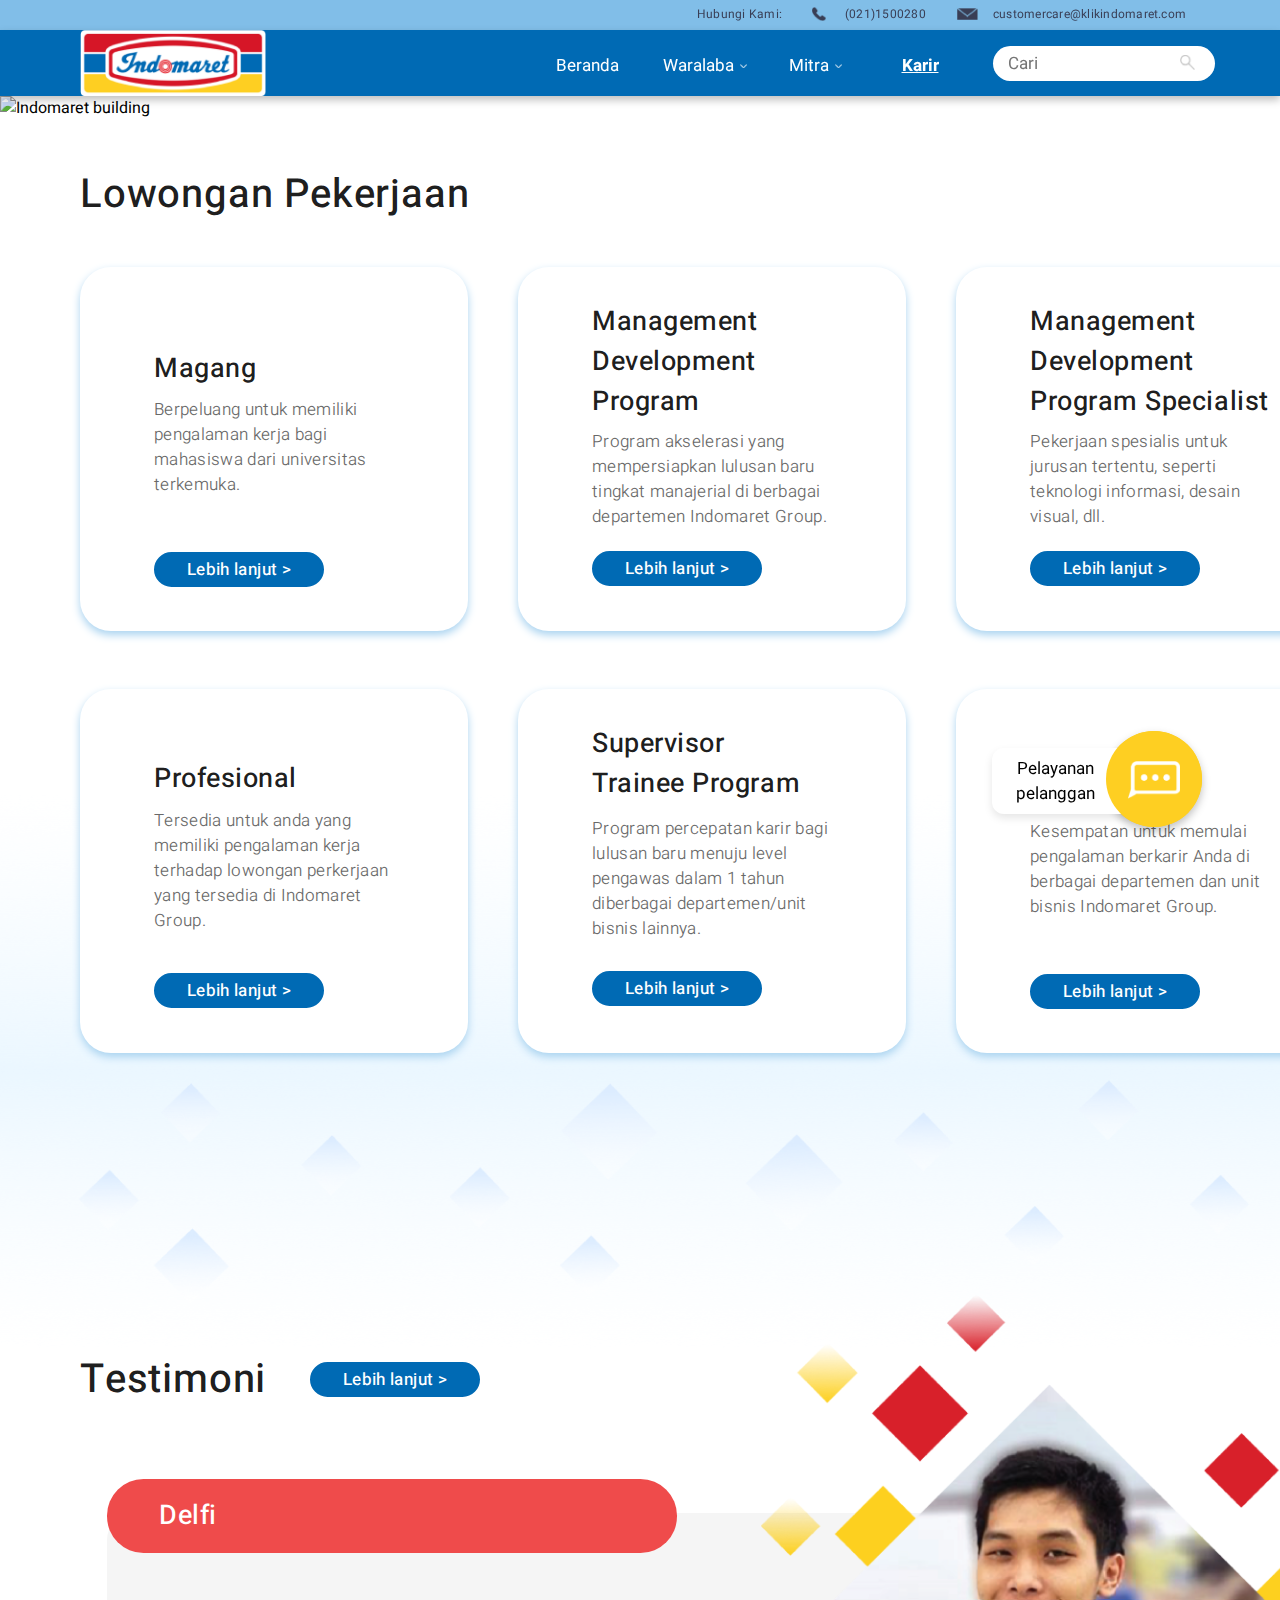
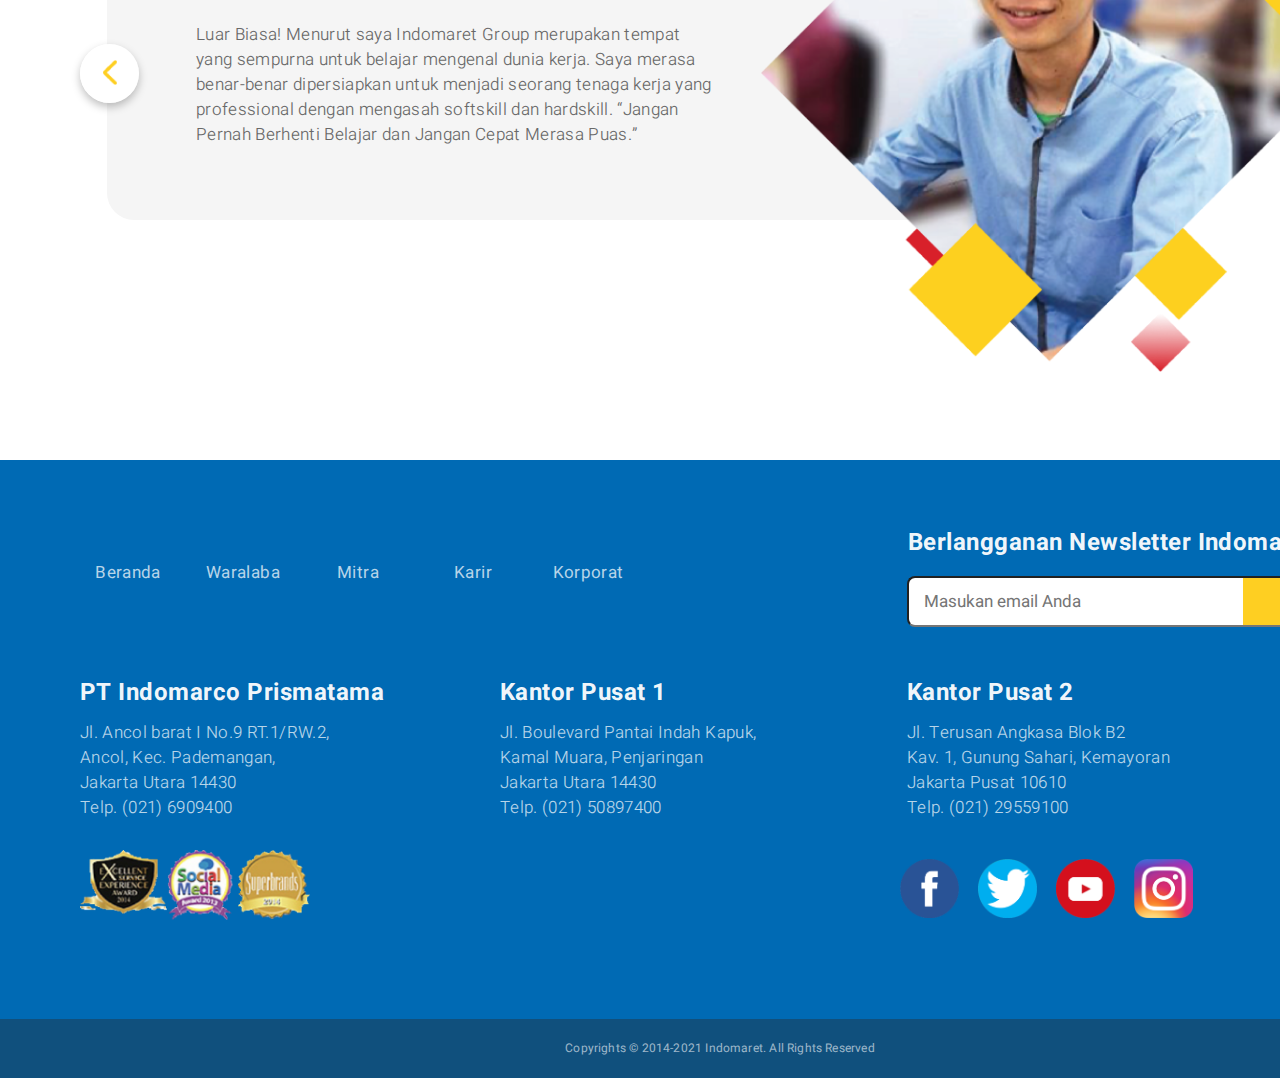
==== karir.html @ 866243df "update global.css,index and karir.html" ====
<!--Indomaret Website Group 1(Assignment2)-->
<!DOCTYPE html>
<html style="margin: 0;">
<head>
	<meta charset="utf-8">
	<link rel="preconnect" href="https://fonts.gstatic.com">
	<link href="https://fonts.googleapis.com/css2?family=Heebo:wght@300;400;500;700&display=swap" rel="stylesheet">
	<link rel="stylesheet" type="text/css" href="assets/global.css">
	<link rel="stylesheet" type="text/css" href="assets/karir.css">
	<title>Indomaret</title>
</head>
<body style="margin: 0;">
<div class="parent">
	<nav>
		<div id="contact"><!--contact info-->
			<div>
				<p style="margin-right: 15px; width: 96px;">Hubungi Kami:</p>
				<img src="images/phone.png" alt="Telefon" id="phone"/>
				<p style="margin-right: 15px; width: 96px;">(021)1500280</p>
				<img src="images/email.png" alt="Surel" id="email"/>
				<p style="width: 207px;">customercare@klikindomaret.com</p>
			</div>
		</div>
		<div id="navigation"><!--main nav bar-->
			<a href="index.html"><img src="images/logo.png" alt="Logo Indomaret" id="logo"/></a>
			
			<div><!--Menu-->
				<div class="menu"><a href="index.html" style="margin-left: 0;">Beranda</a></div>
				
				<div class="menu" id="waralaba">
					<div class="square_waralaba">
						<span>Waralaba</span>
					</div>
					<span>Waralaba<img src="images/dropdown_arrow.png"/></span>
					<div class="menu_dropdown_waralaba">
						<div class="menu_drop"></div>
						<div class="menu_drop">Info<hr></div>
						<div class="menu_drop">Keuntungan<hr></div>
						<div class="menu_drop">Investasi<hr></div>
						<div class="menu_drop">Pendaftaran<hr></div>
						<div class="menu_drop" style="border-bottom: none">Testimoni</div>
						<div class="menu_drop"></div>
					</div>
				</div>

				<div class="menu" id="mitra">
					<div class="square_mitra">
						<span>Mitra</span>
					</div>
					<span>Mitra<img src="images/dropdown_arrow.png"/></span>
					<div class="menu_dropdown_mitra">
						<div class="menu_drop"></div>
						<div class="menu_drop">Pemasok<hr></div>
						<div class="menu_drop">Properti & Lokasi<hr></div>
						<div class="menu_drop">Sewa Teras<hr></div>
						<div class="menu_drop" style="border-bottom: none">Pendaftaran ATM</div>
						<div class="menu_drop"></div>
					</div>
				</div>
				
				<div class="menu" id="karir"><a href="karir.html" class="current">Karir</a></div>
				
				<div class="menu" id="korporat">
					<div class="square_korporat">
						<span>Korporat</span>
					</div>
					<span>Korporat<img src="images/dropdown_arrow.png"/></span>
					<div class="menu_dropdown_korporat">
						<div class="menu_drop"></div>
						<div class="menu_drop">Pusat Distribusi<hr></div>
						<div class="menu_drop">Gerai & Pemasaran<hr></div>
						<div class="menu_drop">Penghargaan<hr></div>
						<div class="menu_drop" style="border-bottom: none">Pendaftaran ATM</div>
						<div class="menu_drop"></div>
					</div>
				</div>
			</div>
		</div>
		<div id="search_container"><!--Search bar-->
			<input type="text" placeholder="Cari">
			<button><img src="images/search.png" id="search"/></button>
		</div>
	</nav>

	<main>
		<section id="berkarir">
			<img src="images/building.jpg" alt="Indomaret building"/>
			<div id="berkarir_text">
				<h1>Berkarir di Indomaret</h1>
				<p>Bergabunglah dengan kami, dan jadi bagian<br> dari perusahaan dengan sektor bisnis<br> terbanyak di Indonesia. </p>
				<button class="pelajari_selengkapnya">PELAJARI SELENGKAPNYA</button>
			</div>
		</section>

		<button id="pelayanan"><!--pelayanan pelanggan button-->
			<span class="circle"></span>
			<span class="circle"><img src="images/white_pelayanan.png" alt="ikon chat"/><img src="images/yellow_pelayanan.png" id="active_pelayanan"/></span>
			<span id="rectangle"><span id="rectangle_text">Pelayanan pelanggan</span></span>
		</button>

		<section id="lowongan">
			<h2>Lowongan Pekerjaan</h2>
			<div id="top">
				<div class="cards">  
					<h3>Magang</h3>
					<p>Berpeluang untuk memiliki pengalaman kerja bagi mahasiswa dari universitas terkemuka.</p>
					<button>Lebih lanjut ></button>
				</div>
				<div class="cards">  
					<h3>Management Development Program</h3>
					<p>Program akselerasi yang mempersiapkan lulusan baru tingkat manajerial di berbagai departemen Indomaret Group.</p>
					<button>Lebih lanjut ></button>
				</div>
				<div class="cards">  
					<h3>Management Development Program Specialist</h3>
					<p>Pekerjaan spesialis untuk jurusan tertentu, seperti teknologi informasi, desain visual, dll.</p>
					<button>Lebih lanjut ></button>
				</div>
			</div>
			
			<div id="bottom">
				<div class="cards">  
					<h3>Profesional</h3>
					<p>Tersedia untuk anda yang memiliki pengalaman kerja terhadap lowongan perkerjaan yang tersedia di Indomaret<br> Group.</p>
					<button>Lebih lanjut ></button>
				</div>
				<div class="cards">  
					<h3>Supervisor Trainee Program</h3>
					<p>Program percepatan karir bagi lulusan baru menuju level pengawas dalam 1 tahun diberbagai departemen/unit bisnis lainnya.</p>
					<button>Lebih lanjut ></button>
				</div>
				<div class="cards">  
					<h3>Staf</h3>
					<p>Kesempatan untuk memulai pengalaman berkarir Anda di berbagai departemen dan unit bisnis Indomaret Group.</p>
					<button>Lebih lanjut ></button>
				</div>
			</div>
		</section>
		<img src="images/career_bg.png" class="mid_bg"/>
		<section id="testimoni"> 
			<h2>Testimoni</h2> 
			<button id="lebih_lanjut_testimoni">Lebih lanjut ></button>
			<div class="redbox">
				<h3>Delfi</h3>
			</div> 
			<div class="greybox"> 
				<p>Luar Biasa! Menurut saya Indomaret Group merupakan tempat yang sempurna untuk belajar mengenal dunia kerja. Saya merasa benar-benar dipersiapkan untuk menjadi seorang tenaga kerja yang professional dengan mengasah softskill dan hardskill. “Jangan Pernah Berhenti Belajar dan Jangan Cepat Merasa Puas.”</p>
			</div>
			<img src="images/testimoni1.png" alt="testimoni profile: Delfi" class="testimoni_profile"/>
			<div id="arrow_buttons">
			<button class="arrow"> 
				<span id="left_arrow"><img src="images/yellow_left_arrow.png"/><img src="images/white_left_arrow.png" class="active_arrow" id="left"/></span>
			</button>
			<button class="arrow">
				<span id="right_arrow"><img src="images/yellow_right_arrow.png"/><img src="images/white_right_arrow.png" class="active_arrow" id="right"/></span>
			</button>
		</div>
	</main>

	<footer>
		<section>
			<span class="navifooter">Beranda</span>
			<span class="navifooter">Waralaba</span>
			<span class="navifooter">Mitra</span>
			<span class="navifooter">Karir</span>
			<span class="navifooter">Korporat</span> 
		</section>
		
		<section class="newsletter">
			<h4>Berlangganan Newsletter Indomaret</h4>	
			<input type="text" placeholder="Masukan email Anda" id="new_search">
			<button><img src="images/newsletter_arrow.png" id="new_search_arrow"/></button>
		</section>
		
		<section class="company">
			<div class="company_address">
				<h4>PT Indomarco Prismatama</h4>
				<p>Jl. Ancol barat I No.9 RT.1/RW.2, <br>
				Ancol, Kec. Pademangan, <br>
				Jakarta Utara 14430<br>
				Telp. (021) 6909400</p>
			</div>
			<div class="company_address">
				<h4>Kantor Pusat 1</h4>
				<p>Jl. Boulevard Pantai Indah Kapuk,<br> 
				Kamal Muara, Penjaringan<br> 
				Jakarta Utara 14430<br>
				Telp. (021) 50897400</p>
			</div>
			<div class="company_address">
				<h4>Kantor Pusat 2</h4>
				<p>Jl. Terusan Angkasa Blok B2<br> 
				Kav. 1, Gunung Sahari, Kemayoran<br>
				Jakarta Pusat 10610<br>
				Telp. (021) 29559100</p>
			</div>
		</section>

		<section class="awards">
			<img src="images/awards.png" alt="Indomaret Awards"/>
		</section>

		<section class="socmed">
			<a href="https://www.facebook.com/IndomaretMudahdanHemat/" target=”_blank”><img src="images/facebook.png"/></a>
			<a href="https://twitter.com/indomaret?lang=en" target=”_blank”><img src="images/twitter.png"/></a>
			<a href="https://www.youtube.com/channel/UCDfDwRm4uwDrym-dFgs7_EQ" target=”_blank”><img src="images/youtube.png"/></a>
			<a href="https://www.instagram.com/indomaret/?hl=en" target=”_blank”><img src="images/instagram.png"/></a>
		</section>

		<section class="copyright">
			<div id="copyright_words">Copyrights © 2014-2021 Indomaret. All Rights Reserved</div>
		</section>	
	</footer>
</div>
</body>
</html>
---- assets/global.css ----
*{
	margin: 0;
	padding: 0;
	font-family: 'Heebo', sans-serif;
}

body{
	overflow-x: hidden;
}

.parent{
	width: 1440px;
	margin: 0;
	padding: 0;
}

main{
	margin: 0;
	margin-top: 96px;
	width: 100%;
}

button{ 
	border: none; 
	background-color: Transparent;
    background-repeat: no-repeat;
}

h1{
	font-weight: 700;
	color: rgba(0, 0, 0, 0.9);
	font-size: 40px;
	line-height: 59px;
	letter-spacing: 0.02em;
}

h2{
	font-weight: 500;
	color: rgba(0, 0, 0, 0.9);
	font-size: 40px;
	line-height: 48px;
	letter-spacing: 0.02em;
}

h3{
	font-weight: 500;
	color: rgba(0, 0, 0, 0.9);
	font-size: 27px;
	line-height: 40px;
	letter-spacing: 0.02em;
}

h4{
	font-weight: 700;
	color: rgba(255, 255, 255, 0.94);
	font-size: 24px;
	line-height: 35px;
	letter-spacing: 0.02em;
}

p{
	font-weight: 300;
	color: #696969;
	font-size: 17px;
	line-height: 25px;
	letter-spacing: 0.02em;
}

nav{
	position: fixed;
	top: 0;
	height: 96px;
	width: 100%;
	z-index: 6;
}

#contact{
	margin-right: 63px;
	width: 100%;
	height: 30px;
	background-color: #81BEE8;
}

#contact div{
	float: right;
}

#contact p{
	line-height: 17.63px;
	float: left;
	font-size: 12px;
	letter-spacing: 2%;
	font-weight: 400;
	color: #393E55;
	margin-top: 6px;
	margin-right: 80px;
	display: inline-block;
	margin-left: 15px;
}

#contact img{
	float: left;
}

#phone{
	width: 14px;
	padding: 4px;
	margin-top: 3px;
}

#email{
	width: 22px;
	margin-top: 7px;
}

#navigation{
	height: 66px;
	background-color: #006AB4;
	box-shadow: 0px 4px 8px rgba(0, 0, 0, 0.25);
}

#navigation img#logo{
	height: 66px;
	margin-left: 80px;
	float: left;
}

#navigation div{
	position: relative;
	top: 4px;
	margin-left: 260px;
}

#navigation div div.menu a{
	height: 20px;
	text-align: center;
	color: #ffffff;
	font-size: 17px;
	font-weight: 400px;
	float: left;
	text-decoration: none;
	margin-left: 15px;
	width: 96px;
}

#navigation div div.menu span, div.square_waralaba span, div.square_mitra span, div.square_korporat span{
	height: 20px;
	text-align: center;
	color: #ffffff;
	font-size: 17px;
	font-weight: 400px;
	float: left;
	text-decoration: none;
	margin-left: 15px;
	width: 96px;
}

div#karir, #karir a{
	cursor: pointer;
}

#navigation div div.menu, div.square_waralaba span{
	position: absolute;
	top: 19px;
	left: 19px;
}

div.square_mitra span{
	position: absolute;
	top: 19px;
	left: -14px;
}

div.square_korporat span{
	position: absolute;
	top: 19px;
	left: -2px;
}

#navigation div div.menu{
	position: relative;
}

#navigation div span img{
	position: absolute;
    top: 11px;
    height: 3.8px;
    margin-left: 6px;
}

#navigation div div a.current{
	font-weight: 700;
	text-decoration: underline;
}

.menu_dropdown_waralaba{
	display: none;
	width: 207px;
	height: auto;
}

#waralaba:hover .menu_dropdown_waralaba{
	display: block;
	position: absolute;
	top: 30px;
	left: -443px;
}

.square_waralaba,.square_mitra,.square_korporat{
	display: none;
	background-color: #FECF22;
	border-radius: 22px 22px 0px 0px;
	width: 170px;
	height: 54px;
}

.square_mitra,.square_korporat{
	width: 133px;
}

#waralaba:hover .square_waralaba{
	display: block;
	position: absolute;
	top: -20px;
	left: -183px;
}

div.menu_drop{
	width: 163px;
	padding: 8px 22px 7px 22px;
	background-color: #ffffff;
	color: #10507D;
	font-weight: 400;
	font-size: 17px;
	cursor: pointer;
}

div.menu_drop hr{
	border-top: 0.75px solid rgba(0, 0, 0, 0.08);
	position: relative;
	top: 7px;
}

div.menu_drop:hover{
	background-color: #FECF22;
	color: #ffffff;
}

div.menu_drop:active{
	background-color: #DFB001;
	color: #ffffff;
}

div.menu_drop:first-child{
	padding: 0;
	height: 20px;
	width: 207px;
	border-bottom: none;
}

div.menu_drop:last-child{
	padding: 0;
	height: 23px;
	width: 207px;
	border-bottom: none;
}

div.menu_drop:first-child:hover{
	background-color: #ffffff;
}

div.menu_drop:first-child:active{
	background-color: #ffffff;
}

div.menu_drop:last-child:hover{
	background-color: #ffffff;
}

div.menu_drop:last-child:active{
	background-color: #ffffff;
}

.menu_dropdown_mitra{
	display: none;
}

#mitra:hover .menu_dropdown_mitra{
	display: block;
	position: absolute;
	top: 30px;
	left: -300px;
}

#mitra:hover .square_mitra{
	display: block;
	position: absolute;
	top: -20px;
	left: -40px;
}

.menu_dropdown_korporat{
	display: none;

}

#korporat:hover .menu_dropdown_korporat{
	display: block;
	position: absolute;
	top: 30px;
	left: -89px;
}

#korporat:hover .square_korporat{
	display: block;
	position: absolute;
	top: -20px;
	left: 171px;
}

#search_container{
	position: relative;
	float: right;
	width: 207px;
  	height: 35px;
  	margin-right: 80px;
  	top: -50px;
}

#search_container input[type=text] {
  	width: 207px;
  	height: 35px;
  	padding-left: 15px;
  	border: none;
  	border-radius: 18.5px;
  	color: #000000;
  	font-size: 17px;
}

#search{
  	padding: 6px 22px;
 	top: 70px;
 	width: 15px;
  	border: none;
  	cursor: pointer;
  	position: absolute;
  	left: 165px;
  	top: 3px;
}

footer{
	background-color: #006AB4;
	width: 100%;
	height: 603px;
}

.navifooter:first-child{
	margin-left: 80px;
}

.navifooter{
	position: relative;
	display: inline-block;
	width: 96px;
	height: 25px;
	margin-left: 15px;
	font-weight: 400px;
	color: rgba(255, 255, 255, 0.72);
	font-size: 17px;
	text-align: center;
	letter-spacing: 0.02em;
	cursor: pointer;
}

.navifooter:hover{
	color: #FFFFFF
}
.navifooter:active{
	color: #FECF22;
 }

.newsletter{
	float: right;
	position: relative;
}

.newsletter h4{
	margin-left: 1px;
}

.newsletter input[type=text]#new_search{
	margin-top: 8px;
	width: 414px;
	height: 47px;
	background: #FFFFFF;
	border-radius: 8px;
  	color: #000000;
  	font-size: 17px;
  	padding-left: 15px;
}

#new_search_arrow{
	position: relative;
	top: 18px;
	left: -101px;
	width: 22px;
	height: 14px;
	padding: 16px 37px 17px 37px;
	border-radius: 0px 8px 8px 0px;
	background: #FECF22;
	cursor: pointer;
}

.company{
	float: left;
	clear: both;
	margin-left: 80px;
}

.company_address{
	width: 392px;
	float: left;
	margin-left: 15px;
	margin-top: 120px;
}

.company_address:nth-child(1){
	margin-left: 0;
	width: 405px;
}

div.company_address p{
	color: rgba(255, 255, 255, 0.72);
	margin-top: 10px;
}

div.company_address h4{
	color: rgba(255, 255, 255, 0.94);
}

.awards img{
	height: 70px;
	margin-left: 80px;
}

.socmed{
	position: relative;
	left: 900px;
}

.socmed img{
	width: 59px;
}

.socmed a:nth-child(2),.socmed a:nth-child(3),.socmed a:nth-child(4){
	margin-left: 15px;
}

.copyright{
	background-color: #10507D;
	width: 100%;
}

#copyright_words{
	font-size: 12px;
	line-height: 18px;
	text-align: center;
	letter-spacing: 0.015em;
	color: rgba(255, 255, 255, 0.6);
	width: 100%;
	padding-top: 20px;
	padding-bottom: 21px;
}

#pelayanan{
	position: fixed;
	right: 100px;
	bottom: 80px;
	z-index: 5;
	cursor: pointer;
}

#pelayanan .circle{
	background-color: #FECF22;
	border-radius: 50%;
	display: inline-block; 
	height: 96px;
	width: 96px;
	position: absolute;
}

#pelayanan .circle:nth-child(1){
	top: -17px;
	left: 111px;
	z-index: 2;
	box-shadow: 0px 4px 8px rgba(0, 0, 0, 0.25);
}

#pelayanan .circle:nth-child(2){
	top: -17px;
	left: 111px;
	z-index: 4;
	display: inline-block; 
}

#pelayanan span#rectangle{
	display: inline-block;
	z-index: 3;
	position: relative;
	border-radius: 12px;
	right: 3px;
	box-shadow: 0px 4px 8px rgba(0, 0, 0, 0.1);
	background-color: #ffffff;
	height: 66px;
	width: 185px;
}

#pelayanan span img{
	width: 52px;
	padding-top: 6.9px;
	padding-bottom: 6.9px;
	margin-top: 23px;
}

#pelayanan span span{
	font-weight: 400;
	font-size: 17px;
	letter-spacing: 2%;
	width: 87px;
	position: absolute;
	left: 20px;
	top: 8px;
}

#active_pelayanan{
	display: none;
}

#pelayanan:active #active_pelayanan{
	display: block;
	position: absolute;
	left: 22px;
	top: 0px;
}

#pelayanan:active .circle{
	background-color: #ffffff;
}

#pelayanan:active span#rectangle{
	background-color: #FECF22;
}

#pelayanan:active #rectangle_text{
	color: #ffffff;
}
---- assets/karir.css ----
#berkarir img{
	width: 1440px;
	margin-top: -3px;
}

button{ 
	border: none; 
	background-color: Transparent;
    background-repeat: no-repeat;
}

#berkarir_text{
	position: relative;
	top: -620px;
	background-color: rgba(0, 106, 180, 0.83);
	border-radius: 0px 18px 18px 0px;
	width: 546px;
	height: 341px;
}

#berkarir_text h1{
	color: #FFFFFF;
	margin-left: 80px;
	position: relative;
	top: 60px;
}

#berkarir_text p{
	color: #FFFFFF;
	margin-left: 80px;
	margin-top: 70px;
}

button.pelajari_selengkapnya{
	border: 3px solid #FFFFFF;
	box-sizing: border-box;
	border-radius: 20px;
	box-sizing: border-box;
	width: 281px;
	height: 34px;
	font-weight: 500;
	font-size: 17px;
	line-height: 25px;
	text-align: center;
	color: #FFFFFF;
	cursor: pointer;
	margin-left: 80px;
	margin-top: 28px;
}

button.pelajari_selengkapnya:hover{
	background: #FFFFFF;
	border: none;
	color: #006AB4;
}

button.pelajari_selengkapnya:active{
	background: #10507D;
	border: 3px solid #FFFFFF;
	color: #ffffff;
}

#lowongan{
	margin-top: -290px;
	margin-left: 80px;
}

div#top{
	margin-top: 48px;
}

div#bottom{
	margin-top: 470px;
}

.cards{
	position: relative;
	float: left;
	width: 388px;
	height: 364px;
	background: #FFFFFF;
	box-shadow: 0px 4px 8px #A9D3F0;
	border-radius: 31px;
	margin-left: 50px;
}

.cards:first-child{
	margin-left: 0;
}

.cards p{
	width: 250px;
}

.cards h3{
	width: 250px;
}

#top .cards:nth-child(1) h3{
	position: relative;
	top: 82px;
	margin-left: 74px;
}

#top .cards:nth-child(1) p{
	margin-top: 90px;
	margin-left: 74px;
	width: 230px;
}

#top .cards:nth-child(1) button{
	margin-top: 55px;
	margin-left: 74px;
}

#top .cards:nth-child(2) h3{
	position: relative;
	top: 35px;
	margin-left: 74px;
}

#top .cards:nth-child(2) p{
	margin-top: 42px;
	margin-left: 74px;
}

#top .cards:nth-child(2) button{
	margin-top: 22px;
	margin-left: 74px;
}

#top .cards:nth-child(3) h3{
	position: relative;
	top: 35px;
	margin-left: 74px;
}

#top .cards:nth-child(3) p{
	margin-top: 42px;
	margin-left: 74px;
}

#top .cards:nth-child(3) button{
	margin-top: 22px;
	margin-left: 74px;
}

#bottom .cards:nth-child(1) h3{
	position: relative;
	top: 70px;
	margin-left: 74px;
}

#bottom .cards:nth-child(1) p{
	margin-top: 79px;
	margin-left: 74px;
}

#bottom .cards:nth-child(1) button{
	margin-top: 40px;
	margin-left: 74px;
}

#bottom .cards:nth-child(2) h3{
	width: 230px;
	position: relative;
	top: 35px;
	margin-left: 74px;
}

#bottom .cards:nth-child(2) p{
	margin-top: 47px;
	margin-left: 74px;
}

#bottom .cards:nth-child(2) button{
	margin-top: 30px;
	margin-left: 74px;
}

#bottom .cards:nth-child(3) h3{
	position: relative;
	top: 82px;
	margin-left: 74px;
}

#bottom .cards:nth-child(3) p{
	margin-top: 90px;
	margin-left: 74px;
}

#bottom .cards:nth-child(3) button{
	margin-top: 55px;
	margin-left: 74px;
}

.cards button, #testimoni button#lebih_lanjut_testimoni{
	background-color: #006AB4;
	border: 3px solid #006AB4;
	box-sizing: border-box;
	width: 170px;
	height: 35px;
	border-radius: 20px;
	margin-left: 70px;
	font-weight: 500;
	font-size: 17px;
	line-height: 25px;
	text-align: center;
	color: #FFFFFF;
	letter-spacing: 0.02em;
	cursor: pointer;
}

.cards button:hover{
	background-color: #FFFFFF;
	border: 3px solid #006AB4;
	color: #006AB4;
}

.cards button:active{
	background-color: #10507D;
	border: none;
	color: #ffffff;
}

img.mid_bg{
	width: 1440px;
	margin-top: -400px;
}

img.mid_bg{
	margin-top: -260px;
	width: 1440px;
	height:556px;
}

#testimoni {
	margin-left: 80px;
}

#testimoni button#lebih_lanjut_testimoni:hover{
	background-color: #FFFFFF;
	border: 3px solid #006AB4;
	color: #006AB4;
}

#testimoni button#lebih_lanjut_testimoni:active{
	background-color: #10507D;
	border: none;
	color: #ffffff;
}

#testimoni button#lebih_lanjut_testimoni{
	position: relative; 
	top: -42px;
	left: 160px;
}

div.redbox h3{
	color: #FFFFFF;
	padding-top: 17px;
	padding-bottom: 17px;
	padding-left: 52px;
	width: 518px;
	background: #EF4B4B;
	border-radius: 36.5px;
	margin-top: 40px;
	margin-left: 27px;
	position: relative;
}

div.greybox p{
	width: 520px;
	position:relative;
	top: 109px;
	left: 89px;
}

div.greybox{
	background-color: #F5F5F5;
	width: 851px;
	height: 307px;
	border-radius: 27px;
	margin-left: 27px;
	margin-top: -40px;
}

img.testimoni_profile{ 
	width: 577px;
	margin-top: -525px;
	margin-left: 681px;
 }

#arrow_buttons{
	margin-top: -335px; 
}

#testimoni button.arrow{
	z-index: 2;
}

#testimoni button.arrow span{
	height: 59px;
	width: 59px;
	background-color: rgba(255, 255, 255, 0.95);
	box-shadow: 0px 4px 8px rgba(0, 0, 0, 0.25);
	border-radius: 50%;
	display: inline-block;
	cursor: pointer;
}

#testimoni button.arrow span:active{
	background-color: #FECF22;
}

#testimoni button.arrow span#left_arrow:active .active_arrow#left{
	display: block;
	margin-left: 23px;
	margin-top: -32px;
}

#testimoni button.arrow span#right_arrow:active .active_arrow#right{
	display: block;
	margin-left: 23px;
	margin-top: -32px;
}

#testimoni button.arrow img.active_arrow{
	display: none;
	margin-top: 16px;
	width: 14px;
	height: 25px;
}

.active_arrow#left{
	margin-left: -15px;
}

.active_arrow#right{
	margin-left: -15px;
}

#left_arrow{
	float: left;
}

#right_arrow{
	float: right;
	margin-left: 1140px;
	z-index: 2;
}

#testimoni button span img{
	margin-top: 16px;
	width: 14px;
	height: 25px;
}

#testimoni button span img#left_arrow{
	margin-left: 19px;
}

#testimoni button span img#right_arrow{
	margin-right: 19px;
}

footer{
	margin-top: 350px;
}

.navifooter{
	top: 100px;
}

.newsletter{
	top: 40px;
}

.company{
	margin-top: -32px;
}

.awards img{
	margin-top: 30px;
}
.copyright{
	margin-top: 26px;
}

.socmed{
	top: -68px;
}
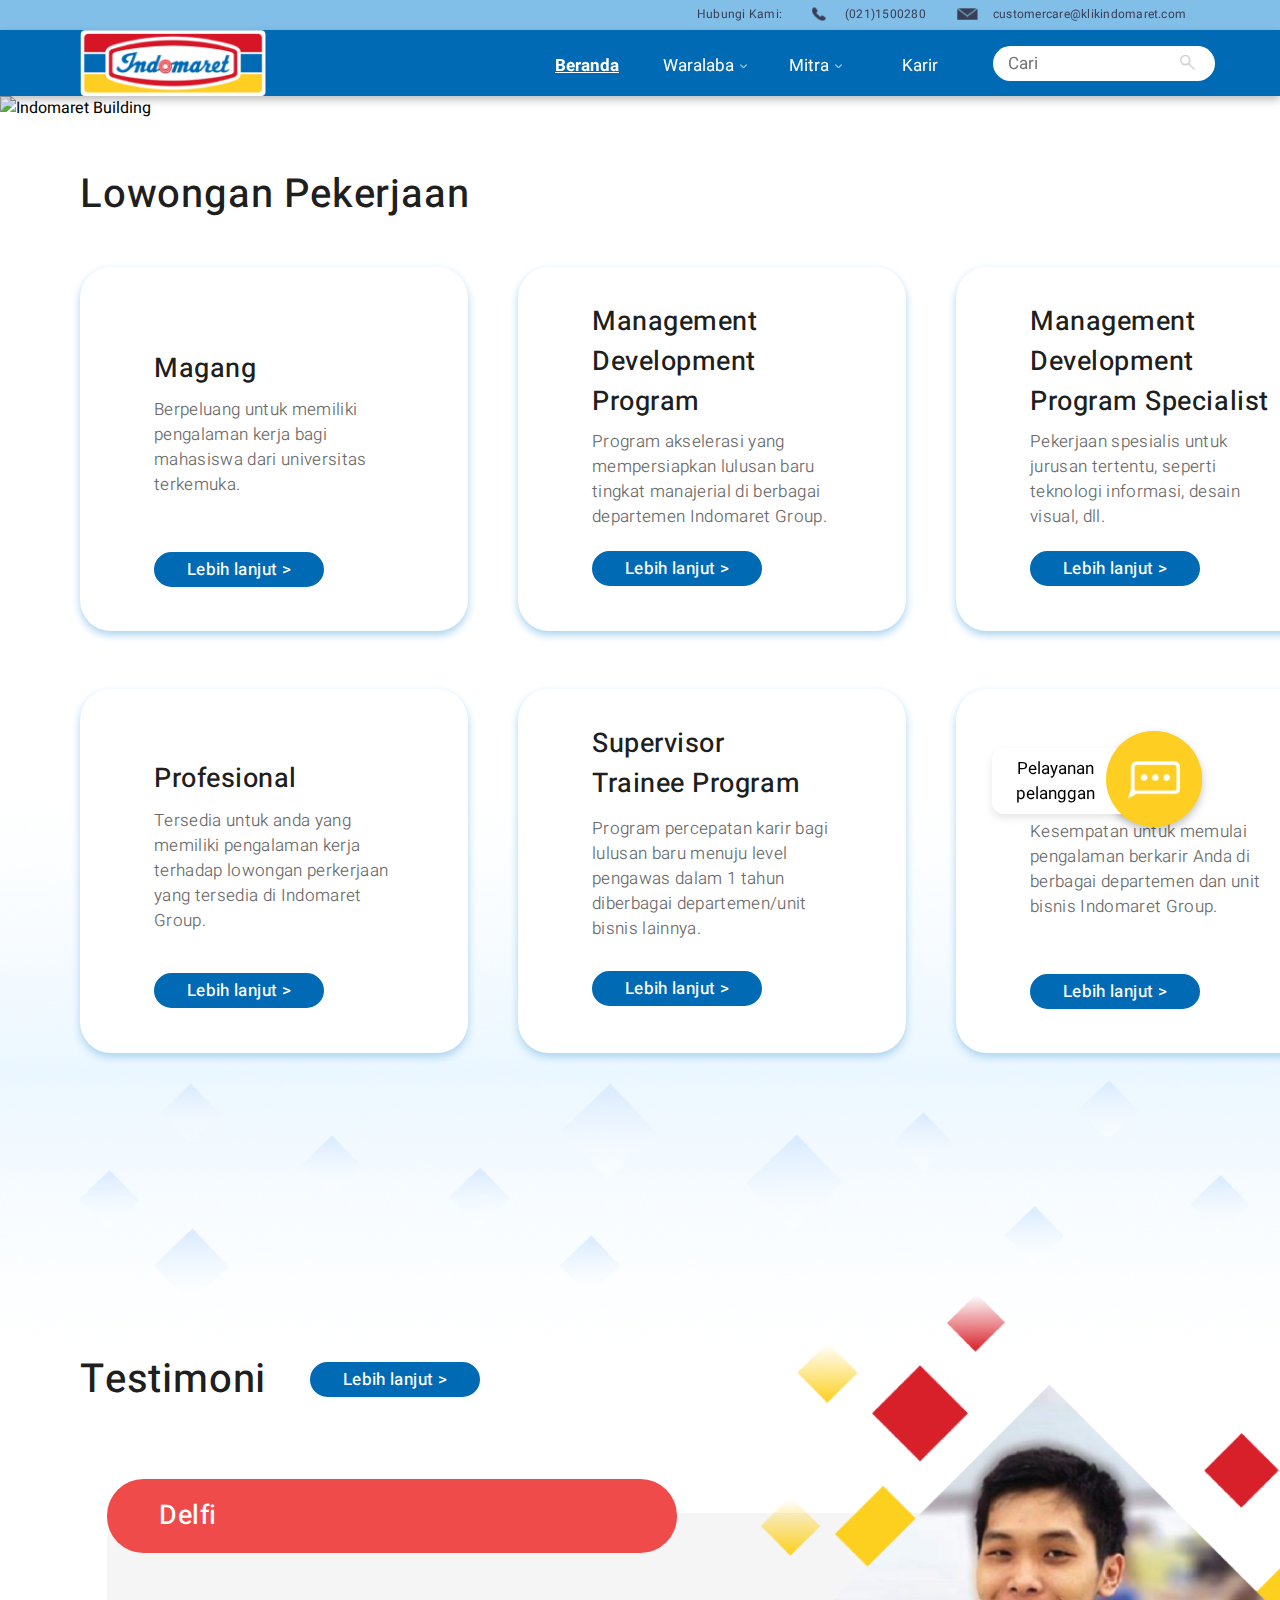
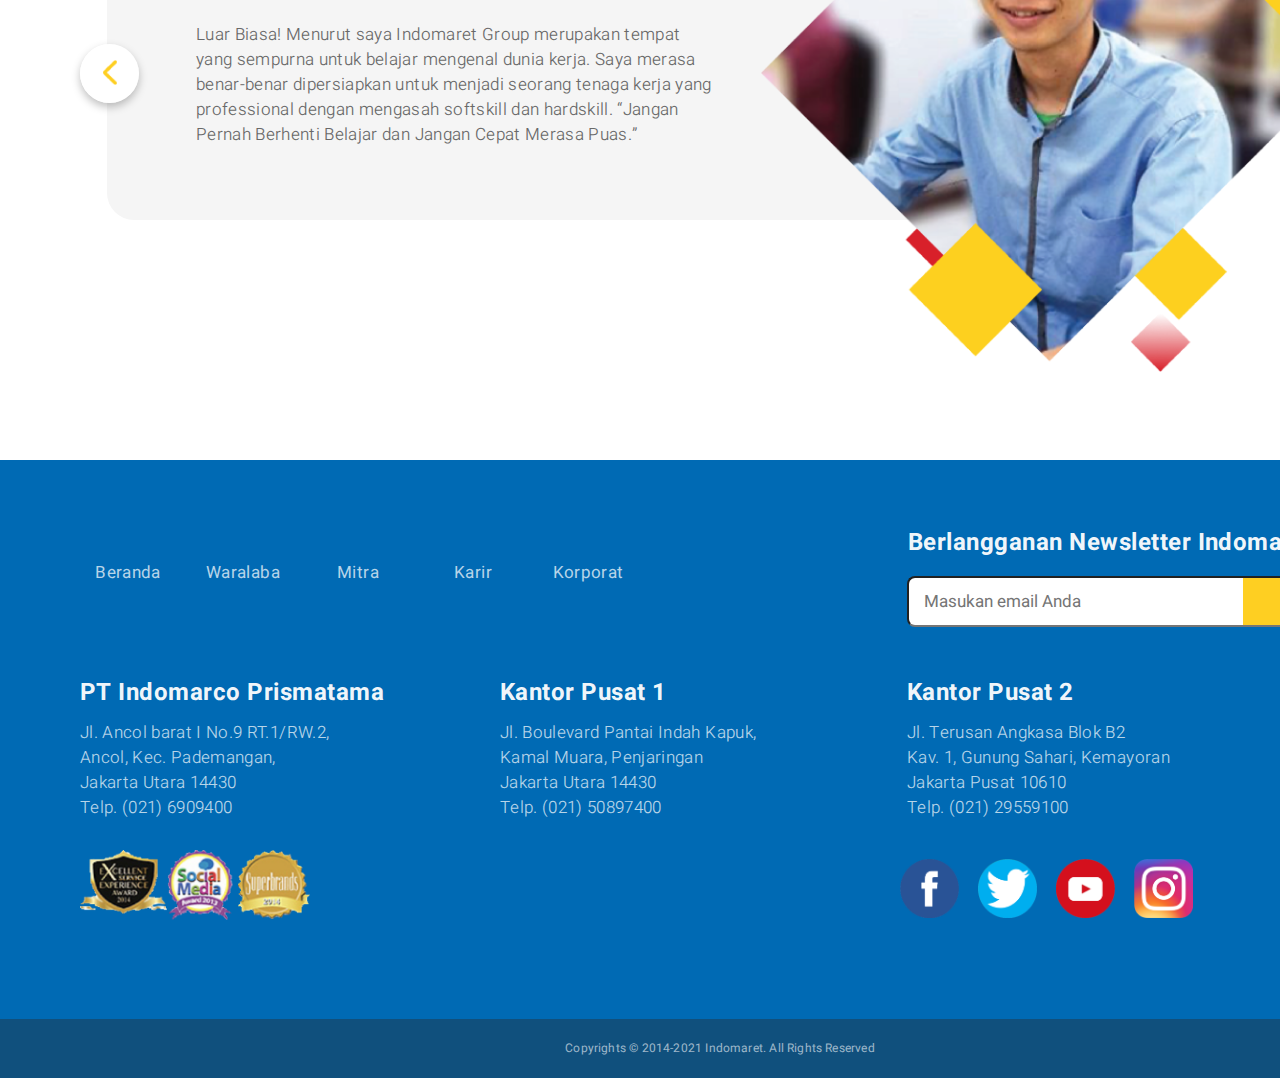
==== commit e858bef3: "change on beranda.css and index.html" ====
--- a/karir.html
+++ b/karir.html
@@ -25,13 +25,13 @@
 			<a href="index.html"><img src="images/logo.png" alt="Logo Indomaret" id="logo"/></a>
 			
 			<div><!--Menu-->
-				<div class="menu"><a href="index.html" style="margin-left: 0;">Beranda</a></div>
+				<div class="menu"><a href="index.html" class="current" style="margin-left: 0;">Beranda</a></div>
 				
 				<div class="menu" id="waralaba">
 					<div class="square_waralaba">
 						<span>Waralaba</span>
 					</div>
-					<span>Waralaba<img src="images/dropdown_arrow.png"/></span>
+					<span>Waralaba<img src="images/dropdown_arrow.png" alt="Navigasi"/></span>
 					<div class="menu_dropdown_waralaba">
 						<div class="menu_drop"></div>
 						<div class="menu_drop">Info<hr></div>
@@ -58,13 +58,13 @@
 					</div>
 				</div>
 				
-				<div class="menu" id="karir"><a href="karir.html" class="current">Karir</a></div>
+				<div class="menu" id="karir"><a href="karir.html">Karir</a></div>
 				
 				<div class="menu" id="korporat">
 					<div class="square_korporat">
 						<span>Korporat</span>
 					</div>
-					<span>Korporat<img src="images/dropdown_arrow.png"/></span>
+					<span>Korporat<img src="images/dropdown_arrow.png" alt="Navigasi"/></span>
 					<div class="menu_dropdown_korporat">
 						<div class="menu_drop"></div>
 						<div class="menu_drop">Pusat Distribusi<hr></div>
@@ -76,15 +76,15 @@
 				</div>
 			</div>
 		</div>
-		<div id="search_container"><!--Search bar-->
+		<div id="search_container"><!--search bar-->
 			<input type="text" placeholder="Cari">
-			<button><img src="images/search.png" id="search"/></button>
+			<button><img src="images/search.png" id="search" alt="Cari"/></button>
 		</div>
 	</nav>
 
 	<main>
 		<section id="berkarir">
-			<img src="images/building.jpg" alt="Indomaret building"/>
+			<img src="images/building.jpg" alt="Indomaret Building"/>
 			<div id="berkarir_text">
 				<h1>Berkarir di Indomaret</h1>
 				<p>Bergabunglah dengan kami, dan jadi bagian<br> dari perusahaan dengan sektor bisnis<br> terbanyak di Indonesia. </p>
@@ -94,7 +94,7 @@
 
 		<button id="pelayanan"><!--pelayanan pelanggan button-->
 			<span class="circle"></span>
-			<span class="circle"><img src="images/white_pelayanan.png" alt="ikon chat"/><img src="images/yellow_pelayanan.png" id="active_pelayanan"/></span>
+			<span class="circle"><img src="images/white_pelayanan.png" alt="Ikon Chat"/><img src="images/yellow_pelayanan.png" id="active_pelayanan" alt="Ikon Chat"/></span>
 			<span id="rectangle"><span id="rectangle_text">Pelayanan pelanggan</span></span>
 		</button>
 
@@ -136,7 +136,7 @@
 				</div>
 			</div>
 		</section>
-		<img src="images/career_bg.png" class="mid_bg"/>
+		<img src="images/career_bg.png" class="mid_bg" alt="Latar"/>
 		<section id="testimoni"> 
 			<h2>Testimoni</h2> 
 			<button id="lebih_lanjut_testimoni">Lebih lanjut ></button>
@@ -146,13 +146,13 @@
 			<div class="greybox"> 
 				<p>Luar Biasa! Menurut saya Indomaret Group merupakan tempat yang sempurna untuk belajar mengenal dunia kerja. Saya merasa benar-benar dipersiapkan untuk menjadi seorang tenaga kerja yang professional dengan mengasah softskill dan hardskill. “Jangan Pernah Berhenti Belajar dan Jangan Cepat Merasa Puas.”</p>
 			</div>
-			<img src="images/testimoni1.png" alt="testimoni profile: Delfi" class="testimoni_profile"/>
+			<img src="images/testimoni1.png" alt="Testimoni Profile: Delfi" class="testimoni_profile"/>
 			<div id="arrow_buttons">
 			<button class="arrow"> 
-				<span id="left_arrow"><img src="images/yellow_left_arrow.png"/><img src="images/white_left_arrow.png" class="active_arrow" id="left"/></span>
+				<span id="left_arrow"><img src="images/yellow_left_arrow.png" alt="Panah Navigasi Kiri"/><img src="images/white_left_arrow.png" class="active_arrow" id="left" alt="Panah Navigasi Kiri"/></span>
 			</button>
 			<button class="arrow">
-				<span id="right_arrow"><img src="images/yellow_right_arrow.png"/><img src="images/white_right_arrow.png" class="active_arrow" id="right"/></span>
+				<span id="right_arrow"><img src="images/yellow_right_arrow.png" alt="Panah Navigasi Kanan"/><img src="images/white_right_arrow.png" class="active_arrow" id="right" alt="Panah Navigasi Kanan"/></span>
 			</button>
 		</div>
 	</main>
@@ -169,7 +169,7 @@
 		<section class="newsletter">
 			<h4>Berlangganan Newsletter Indomaret</h4>	
 			<input type="text" placeholder="Masukan email Anda" id="new_search">
-			<button><img src="images/newsletter_arrow.png" id="new_search_arrow"/></button>
+			<button><img src="images/newsletter_arrow.png" id="new_search_arrow" alt="Panah"/></button>
 		</section>
 		
 		<section class="company">
@@ -201,10 +201,10 @@
 		</section>
 
 		<section class="socmed">
-			<a href="https://www.facebook.com/IndomaretMudahdanHemat/" target=”_blank”><img src="images/facebook.png"/></a>
-			<a href="https://twitter.com/indomaret?lang=en" target=”_blank”><img src="images/twitter.png"/></a>
-			<a href="https://www.youtube.com/channel/UCDfDwRm4uwDrym-dFgs7_EQ" target=”_blank”><img src="images/youtube.png"/></a>
-			<a href="https://www.instagram.com/indomaret/?hl=en" target=”_blank”><img src="images/instagram.png"/></a>
+			<a href="https://www.facebook.com/IndomaretMudahdanHemat/" target=”_blank”><img src="images/facebook.png" alt="Facebook"/></a>
+			<a href="https://twitter.com/indomaret?lang=en" target=”_blank”><img src="images/twitter.png" alt="Twitter"/></a>
+			<a href="https://www.youtube.com/channel/UCDfDwRm4uwDrym-dFgs7_EQ" target=”_blank”><img src="images/youtube.png" alt="Youtube"/></a>
+			<a href="https://www.instagram.com/indomaret/?hl=en" target=”_blank”><img src="images/instagram.png" alt="Instagram"/></a>
 		</section>
 
 		<section class="copyright">
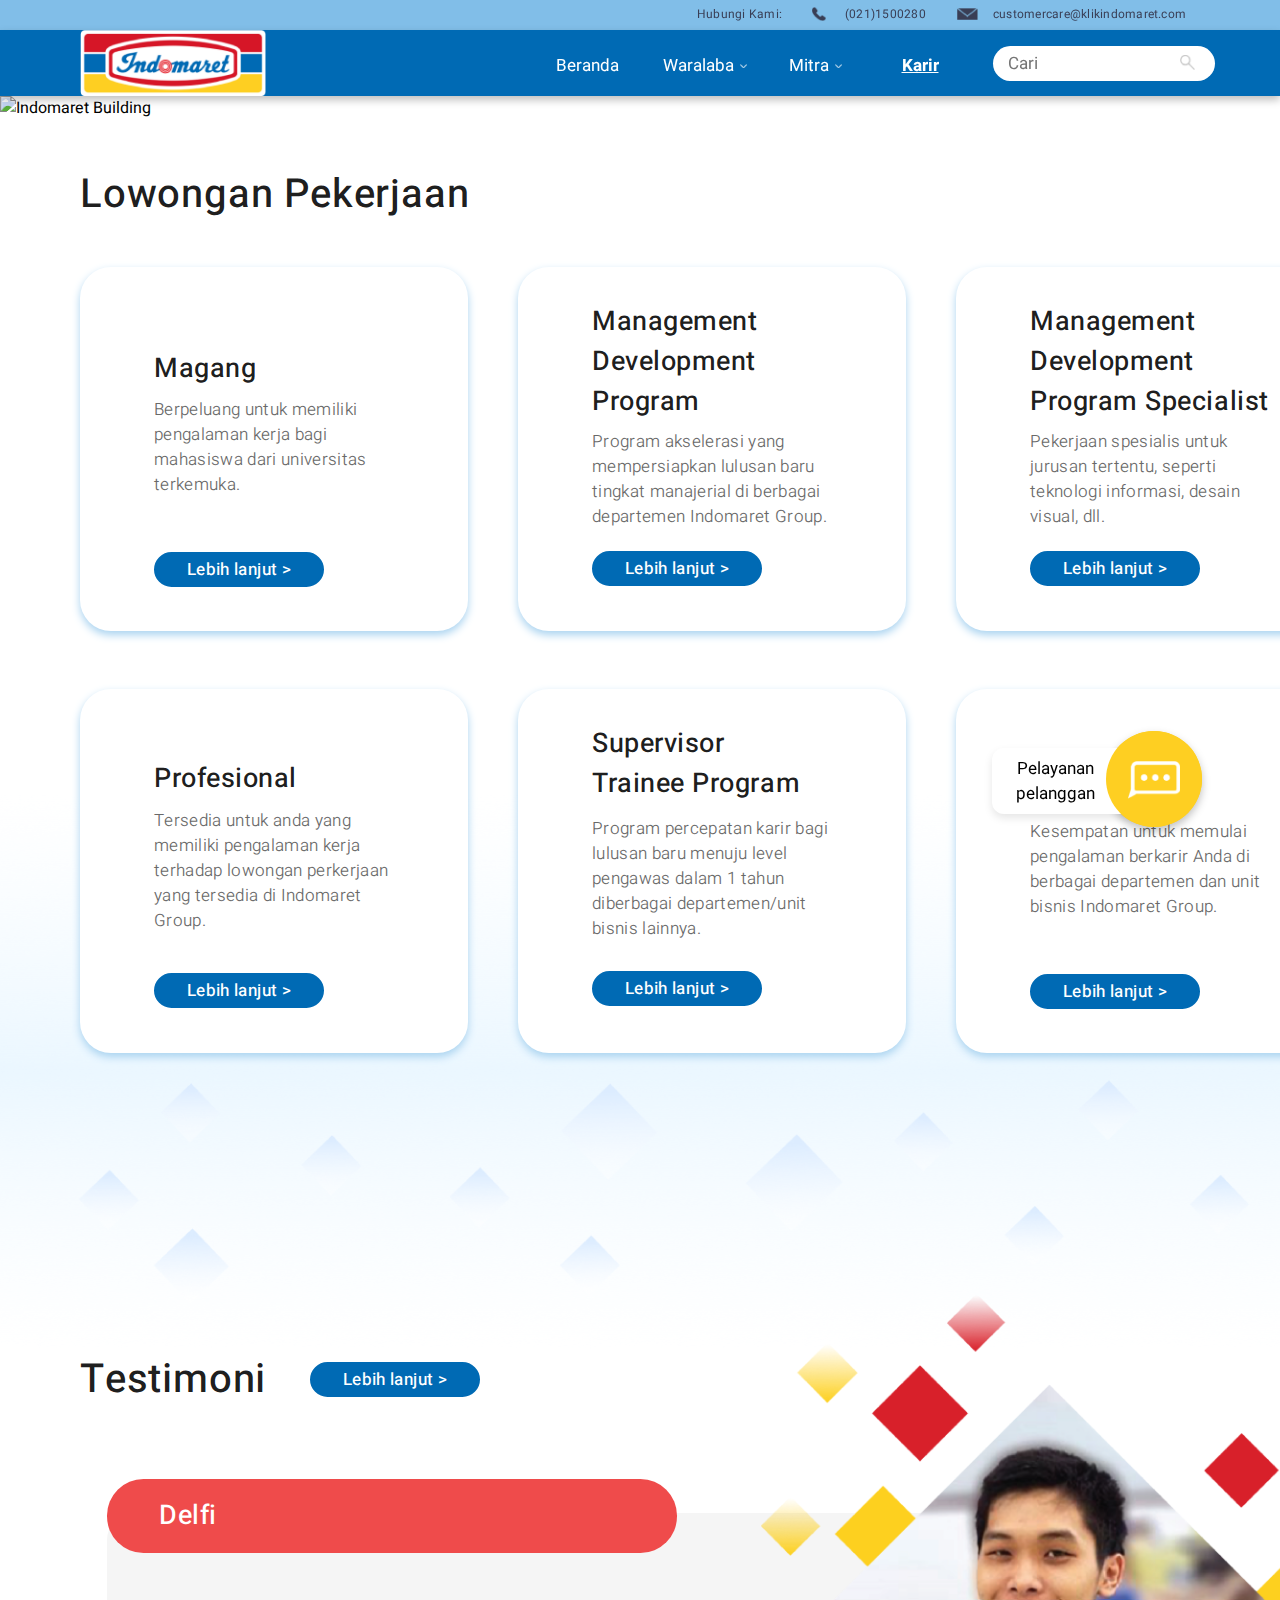
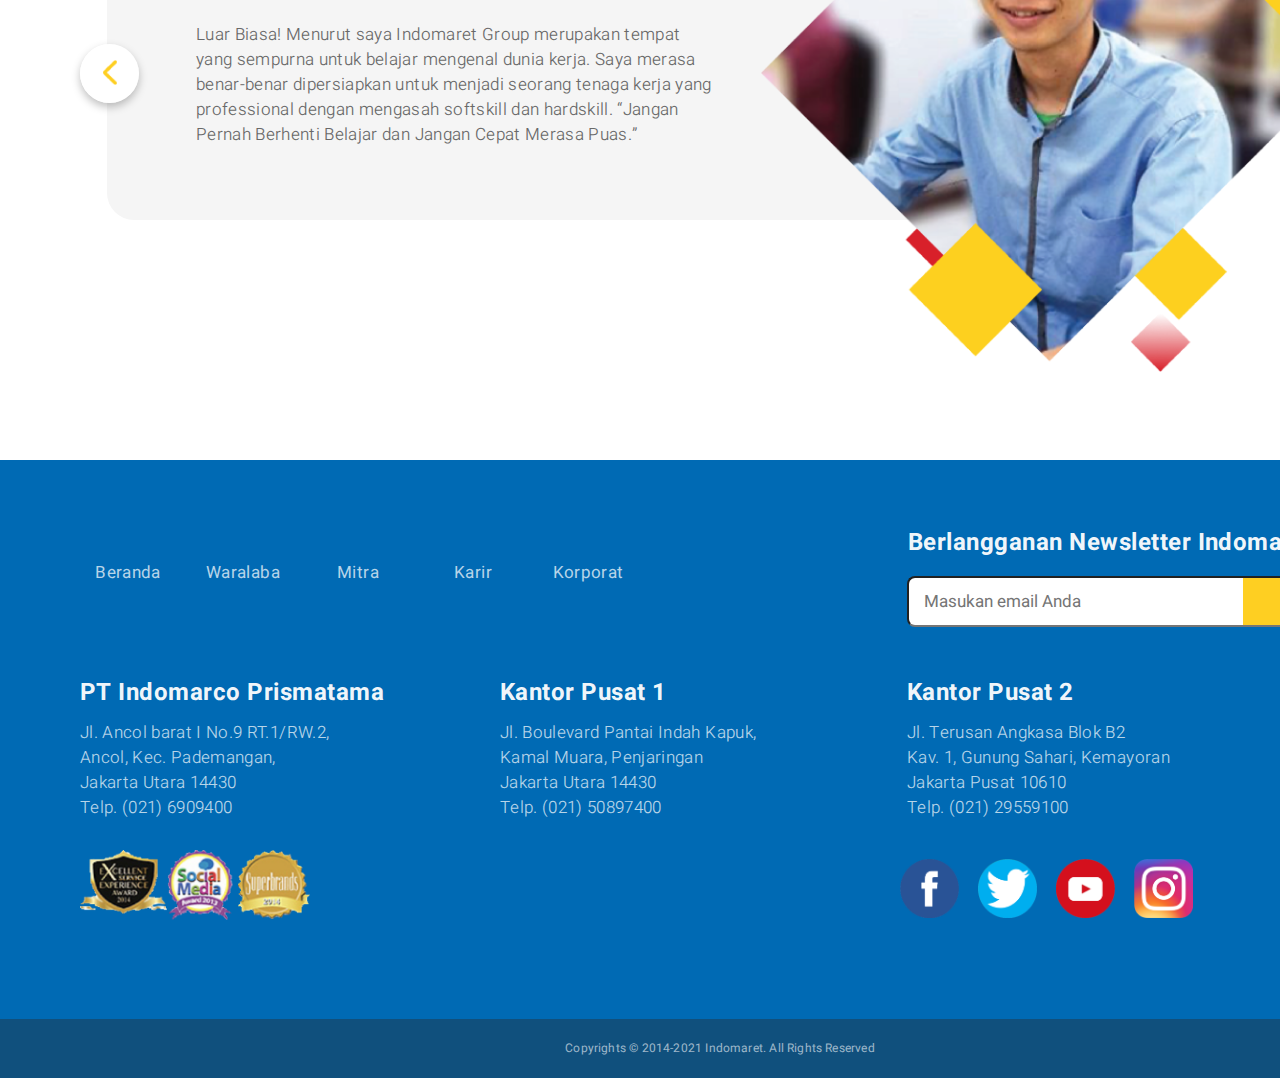
==== commit 078fe632: "update karir.html" ====
--- a/karir.html
+++ b/karir.html
@@ -7,7 +7,7 @@
 	<link href="https://fonts.googleapis.com/css2?family=Heebo:wght@300;400;500;700&display=swap" rel="stylesheet">
 	<link rel="stylesheet" type="text/css" href="assets/global.css">
 	<link rel="stylesheet" type="text/css" href="assets/karir.css">
-	<title>Indomaret</title>
+	<title>Indomaret Karir</title>
 </head>
 <body style="margin: 0;">
 <div class="parent">
@@ -25,7 +25,7 @@
 			<a href="index.html"><img src="images/logo.png" alt="Logo Indomaret" id="logo"/></a>
 			
 			<div><!--Menu-->
-				<div class="menu"><a href="index.html" class="current" style="margin-left: 0;">Beranda</a></div>
+				<div class="menu"><a href="index.html" style="margin-left: 0;">Beranda</a></div>
 				
 				<div class="menu" id="waralaba">
 					<div class="square_waralaba">
@@ -58,7 +58,7 @@
 					</div>
 				</div>
 				
-				<div class="menu" id="karir"><a href="karir.html">Karir</a></div>
+				<div class="menu" id="karir"><a href="karir.html"  class="current">Karir</a></div>
 				
 				<div class="menu" id="korporat">
 					<div class="square_korporat">
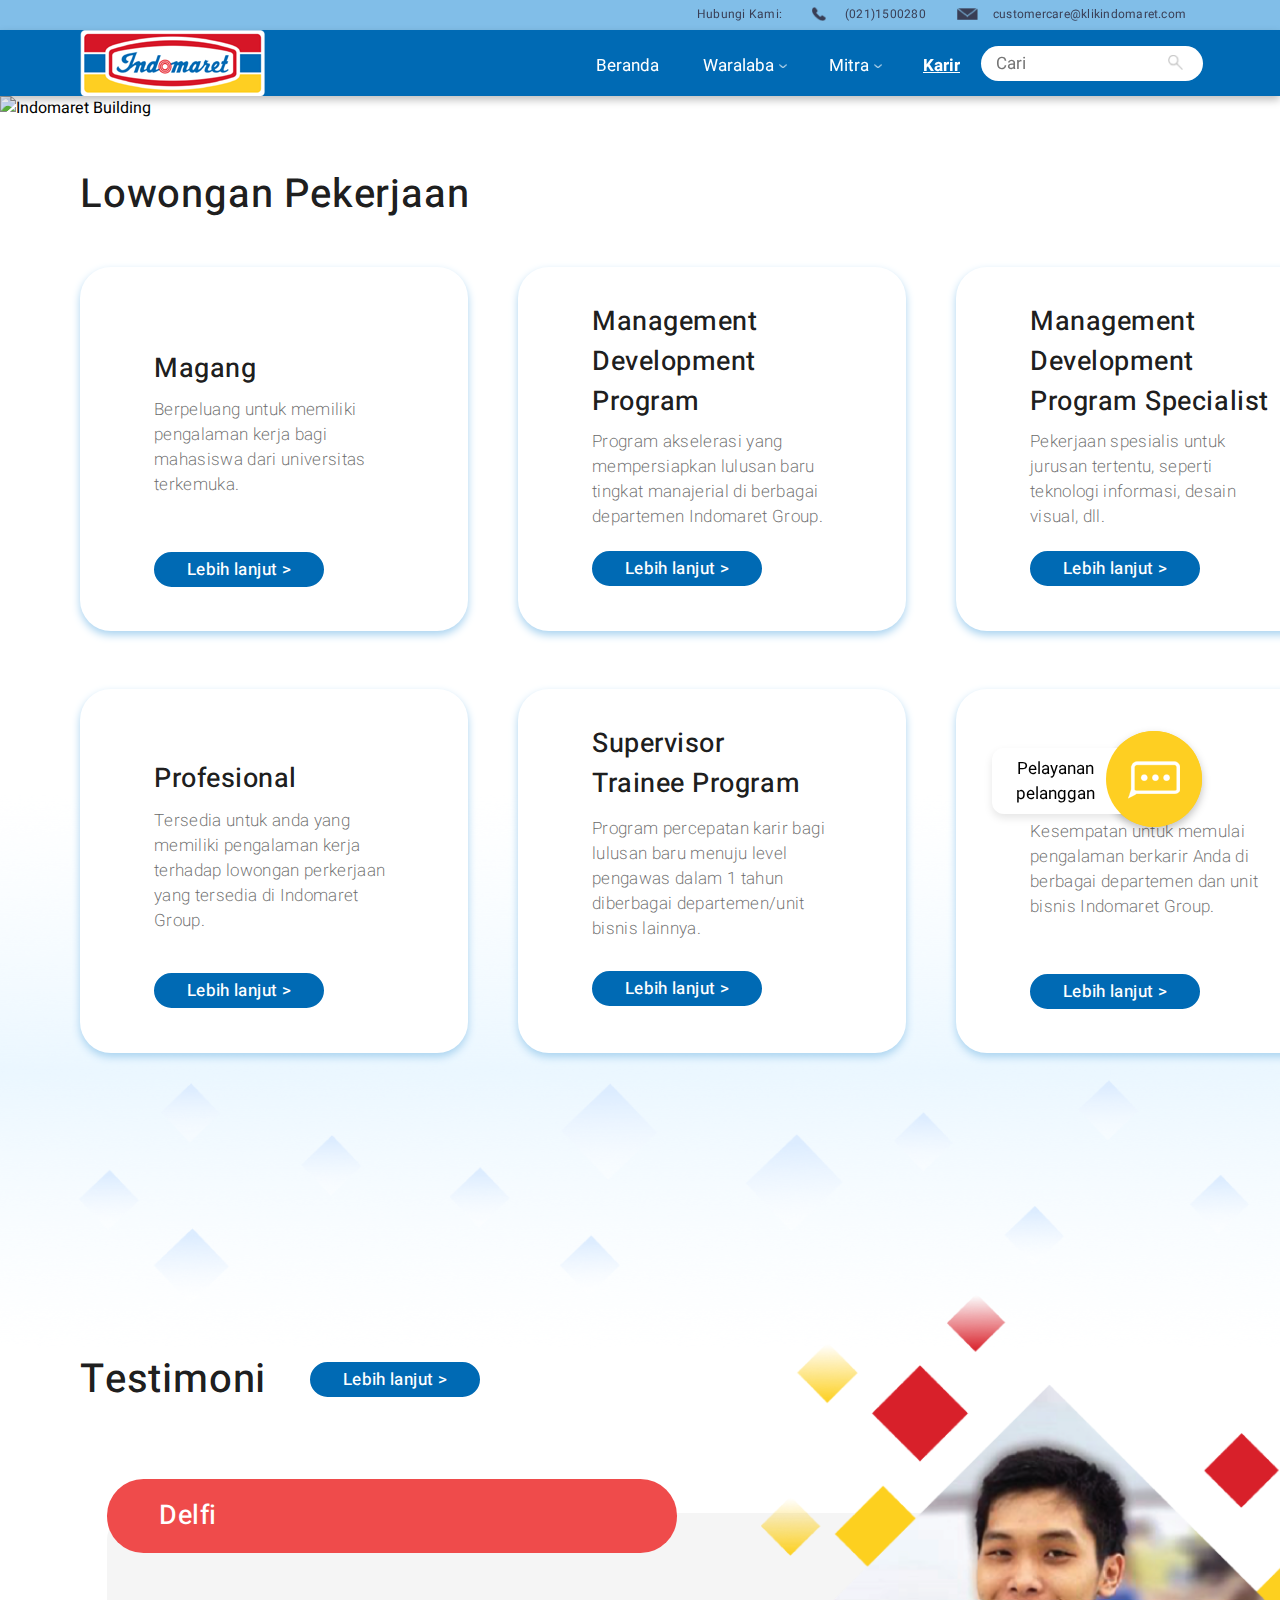
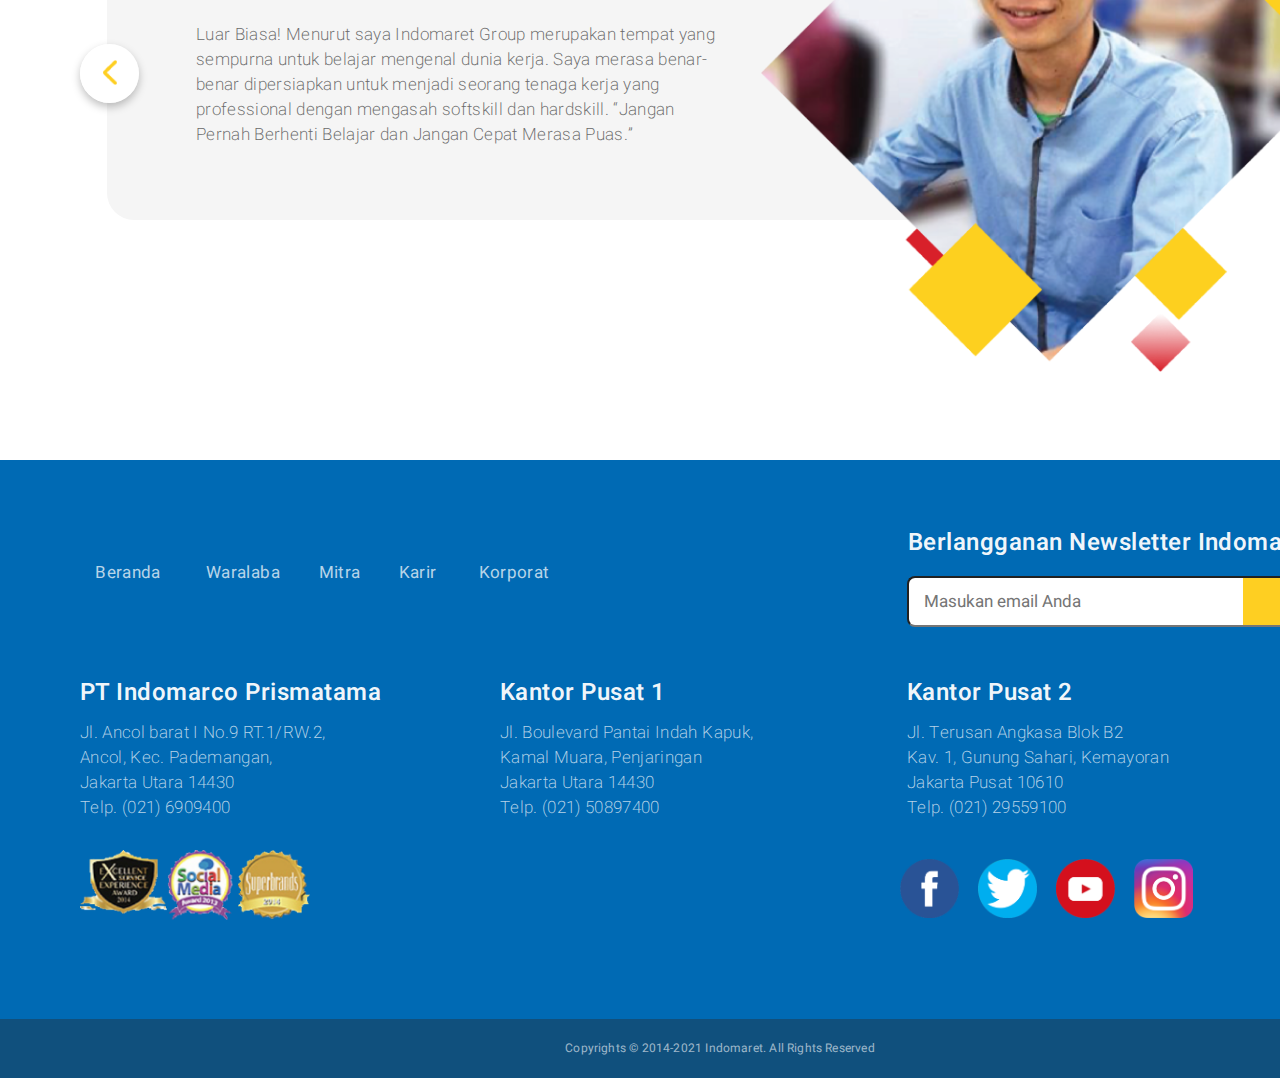
==== commit 8a23ff93: "Add files via upload" ====
--- a/karir.html
+++ b/karir.html
@@ -4,7 +4,7 @@
 <head>
 	<meta charset="utf-8">
 	<link rel="preconnect" href="https://fonts.gstatic.com">
-	<link href="https://fonts.googleapis.com/css2?family=Heebo:wght@300;400;500;700&display=swap" rel="stylesheet">
+	<link href="https://fonts.googleapis.com/css2?family=Heebo:wght@200;300;400;500;600&display=swap" rel="stylesheet">
 	<link rel="stylesheet" type="text/css" href="assets/global.css">
 	<link rel="stylesheet" type="text/css" href="assets/karir.css">
 	<title>Indomaret Karir</title>
@@ -58,7 +58,7 @@
 					</div>
 				</div>
 				
-				<div class="menu" id="karir"><a href="karir.html"  class="current">Karir</a></div>
+				<div class="menu" id="karir"><a href="karir.html" class="current">Karir</a></div>
 				
 				<div class="menu" id="korporat">
 					<div class="square_korporat">
@@ -159,10 +159,10 @@
 
 	<footer>
 		<section>
-			<span class="navifooter">Beranda</span>
+			<span class="navifooter"><a href="index.html">Beranda</a></span>
 			<span class="navifooter">Waralaba</span>
 			<span class="navifooter">Mitra</span>
-			<span class="navifooter">Karir</span>
+			<span class="navifooter"><a href="karir.html">Karir</a></span>
 			<span class="navifooter">Korporat</span> 
 		</section>
 		
--- a/assets/global.css
+++ b/assets/global.css
@@ -1,3 +1,7 @@
+@import 'navigation.css';
+@import 'footer.css';
+@import 'pelayananpelanggan.css';
+
 *{
 	margin: 0;
 	padding: 0;
@@ -9,7 +13,7 @@
 }
 
 .parent{
-	width: 1440px;
+	width: 100%;
 	margin: 0;
 	padding: 0;
 }
@@ -17,7 +21,7 @@
 main{
 	margin: 0;
 	margin-top: 96px;
-	width: 100%;
+	width: 1440px;
 }
 
 button{ 
@@ -27,7 +31,7 @@
 }
 
 h1{
-	font-weight: 700;
+	font-weight: 600;
 	color: rgba(0, 0, 0, 0.9);
 	font-size: 40px;
 	line-height: 59px;
@@ -51,7 +55,7 @@
 }
 
 h4{
-	font-weight: 700;
+	font-weight: 600;
 	color: rgba(255, 255, 255, 0.94);
 	font-size: 24px;
 	line-height: 35px;
@@ -59,500 +63,11 @@
 }
 
 p{
-	font-weight: 300;
+	font-weight: 200;
 	color: #696969;
 	font-size: 17px;
 	line-height: 25px;
 	letter-spacing: 0.02em;
-}
-
-nav{
-	position: fixed;
-	top: 0;
-	height: 96px;
-	width: 100%;
-	z-index: 6;
-}
-
-#contact{
-	margin-right: 63px;
-	width: 100%;
-	height: 30px;
-	background-color: #81BEE8;
-}
-
-#contact div{
-	float: right;
-}
-
-#contact p{
-	line-height: 17.63px;
-	float: left;
-	font-size: 12px;
-	letter-spacing: 2%;
-	font-weight: 400;
-	color: #393E55;
-	margin-top: 6px;
-	margin-right: 80px;
-	display: inline-block;
-	margin-left: 15px;
-}
-
-#contact img{
-	float: left;
-}
-
-#phone{
-	width: 14px;
-	padding: 4px;
-	margin-top: 3px;
-}
-
-#email{
-	width: 22px;
-	margin-top: 7px;
-}
-
-#navigation{
-	height: 66px;
-	background-color: #006AB4;
-	box-shadow: 0px 4px 8px rgba(0, 0, 0, 0.25);
-}
-
-#navigation img#logo{
-	height: 66px;
-	margin-left: 80px;
-	float: left;
-}
-
-#navigation div{
-	position: relative;
-	top: 4px;
-	margin-left: 260px;
-}
-
-#navigation div div.menu a{
-	height: 20px;
-	text-align: center;
-	color: #ffffff;
-	font-size: 17px;
-	font-weight: 400px;
-	float: left;
-	text-decoration: none;
-	margin-left: 15px;
-	width: 96px;
-}
-
-#navigation div div.menu span, div.square_waralaba span, div.square_mitra span, div.square_korporat span{
-	height: 20px;
-	text-align: center;
-	color: #ffffff;
-	font-size: 17px;
-	font-weight: 400px;
-	float: left;
-	text-decoration: none;
-	margin-left: 15px;
-	width: 96px;
-}
-
-div#karir, #karir a{
-	cursor: pointer;
-}
-
-#navigation div div.menu, div.square_waralaba span{
-	position: absolute;
-	top: 19px;
-	left: 19px;
-}
-
-div.square_mitra span{
-	position: absolute;
-	top: 19px;
-	left: -14px;
-}
-
-div.square_korporat span{
-	position: absolute;
-	top: 19px;
-	left: -2px;
-}
-
-#navigation div div.menu{
-	position: relative;
-}
-
-#navigation div span img{
-	position: absolute;
-    top: 11px;
-    height: 3.8px;
-    margin-left: 6px;
-}
-
-#navigation div div a.current{
-	font-weight: 700;
-	text-decoration: underline;
-}
-
-.menu_dropdown_waralaba{
-	display: none;
-	width: 207px;
-	height: auto;
-}
-
-#waralaba:hover .menu_dropdown_waralaba{
-	display: block;
-	position: absolute;
-	top: 30px;
-	left: -443px;
-}
-
-.square_waralaba,.square_mitra,.square_korporat{
-	display: none;
-	background-color: #FECF22;
-	border-radius: 22px 22px 0px 0px;
-	width: 170px;
-	height: 54px;
-}
-
-.square_mitra,.square_korporat{
-	width: 133px;
-}
-
-#waralaba:hover .square_waralaba{
-	display: block;
-	position: absolute;
-	top: -20px;
-	left: -183px;
-}
-
-div.menu_drop{
-	width: 163px;
-	padding: 8px 22px 7px 22px;
-	background-color: #ffffff;
-	color: #10507D;
-	font-weight: 400;
-	font-size: 17px;
-	cursor: pointer;
-}
-
-div.menu_drop hr{
-	border-top: 0.75px solid rgba(0, 0, 0, 0.08);
-	position: relative;
-	top: 7px;
-}
-
-div.menu_drop:hover{
-	background-color: #FECF22;
-	color: #ffffff;
-}
-
-div.menu_drop:active{
-	background-color: #DFB001;
-	color: #ffffff;
-}
-
-div.menu_drop:first-child{
-	padding: 0;
-	height: 20px;
-	width: 207px;
-	border-bottom: none;
-}
-
-div.menu_drop:last-child{
-	padding: 0;
-	height: 23px;
-	width: 207px;
-	border-bottom: none;
-}
-
-div.menu_drop:first-child:hover{
-	background-color: #ffffff;
-}
-
-div.menu_drop:first-child:active{
-	background-color: #ffffff;
-}
-
-div.menu_drop:last-child:hover{
-	background-color: #ffffff;
-}
-
-div.menu_drop:last-child:active{
-	background-color: #ffffff;
-}
-
-.menu_dropdown_mitra{
-	display: none;
-}
-
-#mitra:hover .menu_dropdown_mitra{
-	display: block;
-	position: absolute;
-	top: 30px;
-	left: -300px;
-}
-
-#mitra:hover .square_mitra{
-	display: block;
-	position: absolute;
-	top: -20px;
-	left: -40px;
-}
-
-.menu_dropdown_korporat{
-	display: none;
-
-}
-
-#korporat:hover .menu_dropdown_korporat{
-	display: block;
-	position: absolute;
-	top: 30px;
-	left: -89px;
-}
-
-#korporat:hover .square_korporat{
-	display: block;
-	position: absolute;
-	top: -20px;
-	left: 171px;
-}
-
-#search_container{
-	position: relative;
-	float: right;
-	width: 207px;
-  	height: 35px;
-  	margin-right: 80px;
-  	top: -50px;
-}
-
-#search_container input[type=text] {
-  	width: 207px;
-  	height: 35px;
-  	padding-left: 15px;
-  	border: none;
-  	border-radius: 18.5px;
-  	color: #000000;
-  	font-size: 17px;
-}
-
-#search{
-  	padding: 6px 22px;
- 	top: 70px;
- 	width: 15px;
-  	border: none;
-  	cursor: pointer;
-  	position: absolute;
-  	left: 165px;
-  	top: 3px;
-}
-
-footer{
-	background-color: #006AB4;
-	width: 100%;
-	height: 603px;
-}
-
-.navifooter:first-child{
-	margin-left: 80px;
-}
-
-.navifooter{
-	position: relative;
-	display: inline-block;
-	width: 96px;
-	height: 25px;
-	margin-left: 15px;
-	font-weight: 400px;
-	color: rgba(255, 255, 255, 0.72);
-	font-size: 17px;
-	text-align: center;
-	letter-spacing: 0.02em;
-	cursor: pointer;
-}
-
-.navifooter:hover{
-	color: #FFFFFF
-}
-.navifooter:active{
-	color: #FECF22;
- }
-
-.newsletter{
-	float: right;
-	position: relative;
-}
-
-.newsletter h4{
-	margin-left: 1px;
-}
-
-.newsletter input[type=text]#new_search{
-	margin-top: 8px;
-	width: 414px;
-	height: 47px;
-	background: #FFFFFF;
-	border-radius: 8px;
-  	color: #000000;
-  	font-size: 17px;
-  	padding-left: 15px;
-}
-
-#new_search_arrow{
-	position: relative;
-	top: 18px;
-	left: -101px;
-	width: 22px;
-	height: 14px;
-	padding: 16px 37px 17px 37px;
-	border-radius: 0px 8px 8px 0px;
-	background: #FECF22;
-	cursor: pointer;
-}
-
-.company{
-	float: left;
-	clear: both;
-	margin-left: 80px;
-}
-
-.company_address{
-	width: 392px;
-	float: left;
-	margin-left: 15px;
-	margin-top: 120px;
-}
-
-.company_address:nth-child(1){
-	margin-left: 0;
-	width: 405px;
-}
-
-div.company_address p{
-	color: rgba(255, 255, 255, 0.72);
-	margin-top: 10px;
-}
-
-div.company_address h4{
-	color: rgba(255, 255, 255, 0.94);
-}
-
-.awards img{
-	height: 70px;
-	margin-left: 80px;
-}
-
-.socmed{
-	position: relative;
-	left: 900px;
-}
-
-.socmed img{
-	width: 59px;
-}
-
-.socmed a:nth-child(2),.socmed a:nth-child(3),.socmed a:nth-child(4){
-	margin-left: 15px;
-}
-
-.copyright{
-	background-color: #10507D;
-	width: 100%;
-}
-
-#copyright_words{
-	font-size: 12px;
-	line-height: 18px;
-	text-align: center;
-	letter-spacing: 0.015em;
-	color: rgba(255, 255, 255, 0.6);
-	width: 100%;
-	padding-top: 20px;
-	padding-bottom: 21px;
-}
-
-#pelayanan{
-	position: fixed;
-	right: 100px;
-	bottom: 80px;
-	z-index: 5;
-	cursor: pointer;
-}
-
-#pelayanan .circle{
-	background-color: #FECF22;
-	border-radius: 50%;
-	display: inline-block; 
-	height: 96px;
-	width: 96px;
-	position: absolute;
-}
-
-#pelayanan .circle:nth-child(1){
-	top: -17px;
-	left: 111px;
-	z-index: 2;
-	box-shadow: 0px 4px 8px rgba(0, 0, 0, 0.25);
-}
-
-#pelayanan .circle:nth-child(2){
-	top: -17px;
-	left: 111px;
-	z-index: 4;
-	display: inline-block; 
-}
-
-#pelayanan span#rectangle{
-	display: inline-block;
-	z-index: 3;
-	position: relative;
-	border-radius: 12px;
-	right: 3px;
-	box-shadow: 0px 4px 8px rgba(0, 0, 0, 0.1);
-	background-color: #ffffff;
-	height: 66px;
-	width: 185px;
-}
-
-#pelayanan span img{
-	width: 52px;
-	padding-top: 6.9px;
-	padding-bottom: 6.9px;
-	margin-top: 23px;
-}
-
-#pelayanan span span{
-	font-weight: 400;
-	font-size: 17px;
-	letter-spacing: 2%;
-	width: 87px;
-	position: absolute;
-	left: 20px;
-	top: 8px;
-}
-
-#active_pelayanan{
-	display: none;
-}
-
-#pelayanan:active #active_pelayanan{
-	display: block;
-	position: absolute;
-	left: 22px;
-	top: 0px;
-}
-
-#pelayanan:active .circle{
-	background-color: #ffffff;
-}
-
-#pelayanan:active span#rectangle{
-	background-color: #FECF22;
-}
-
-#pelayanan:active #rectangle_text{
-	color: #ffffff;
 }
 
 
@@ -564,4 +79,3 @@
 
 
 
-
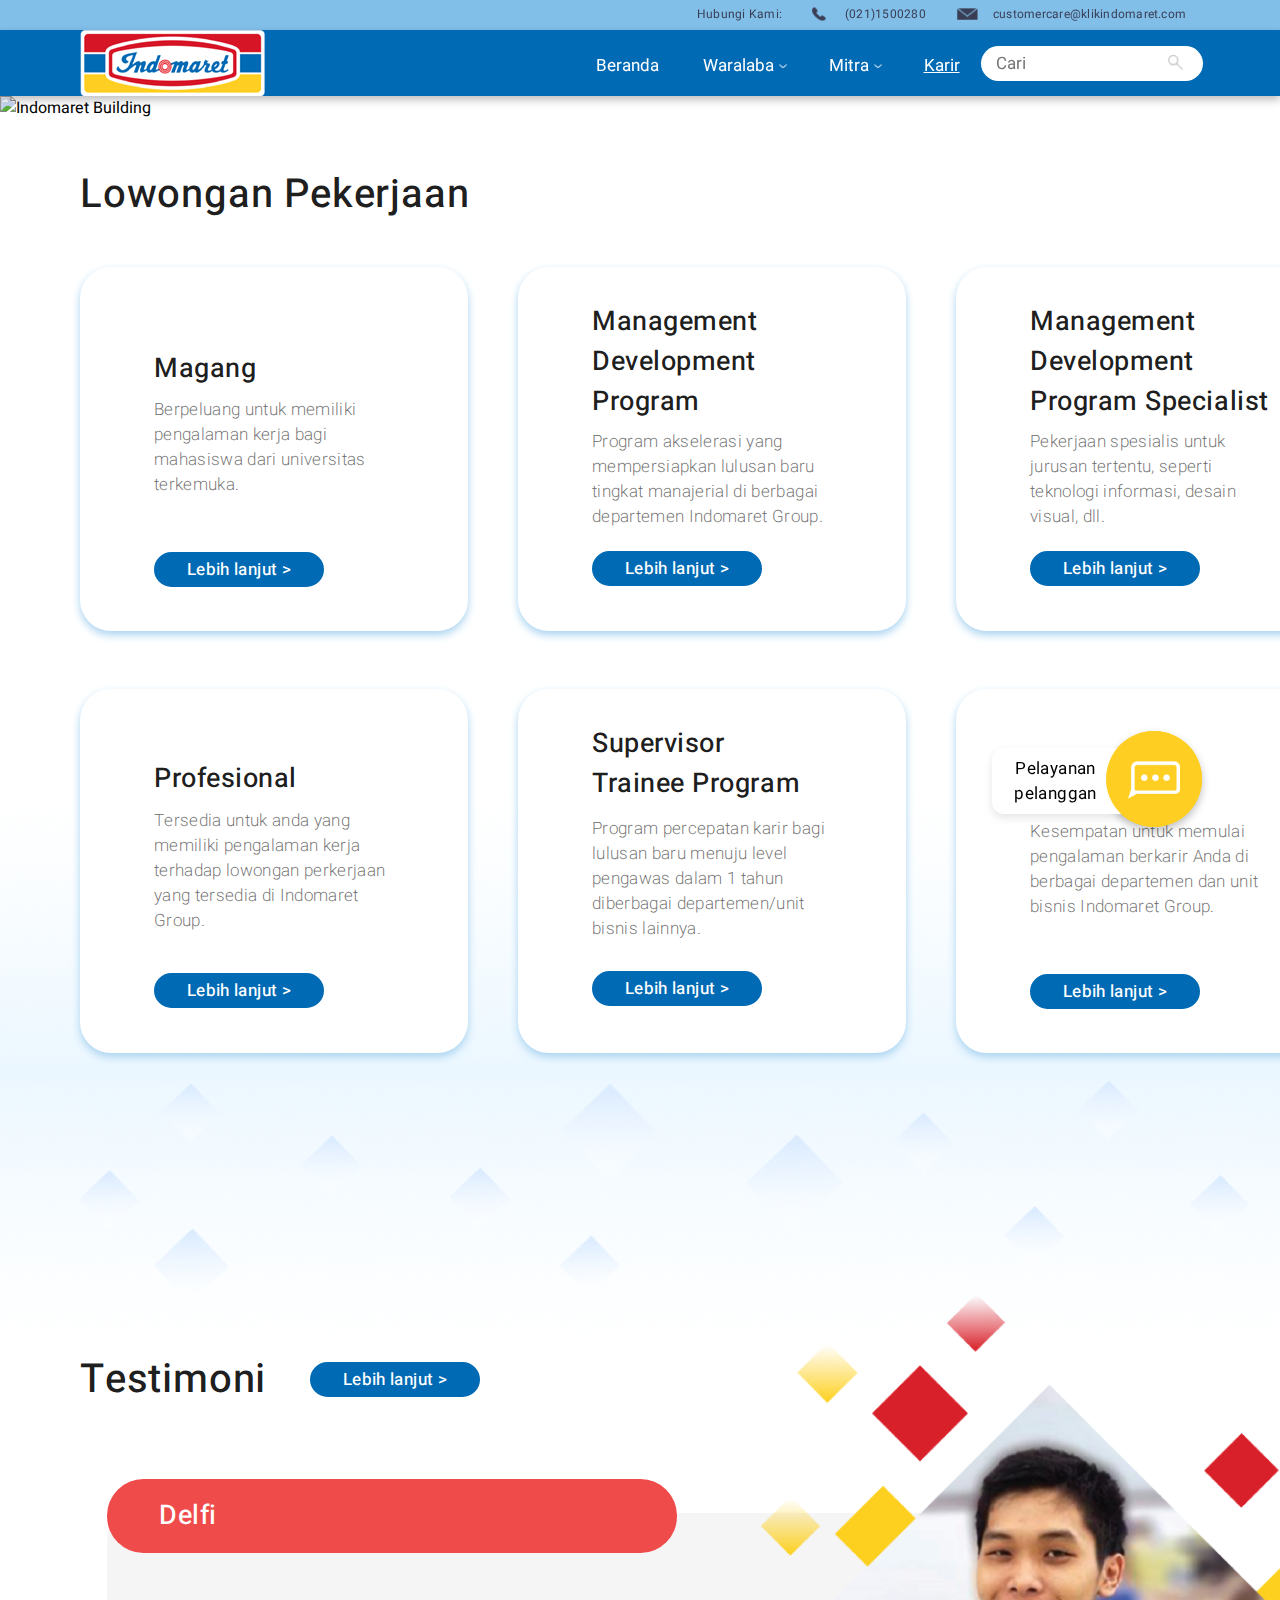
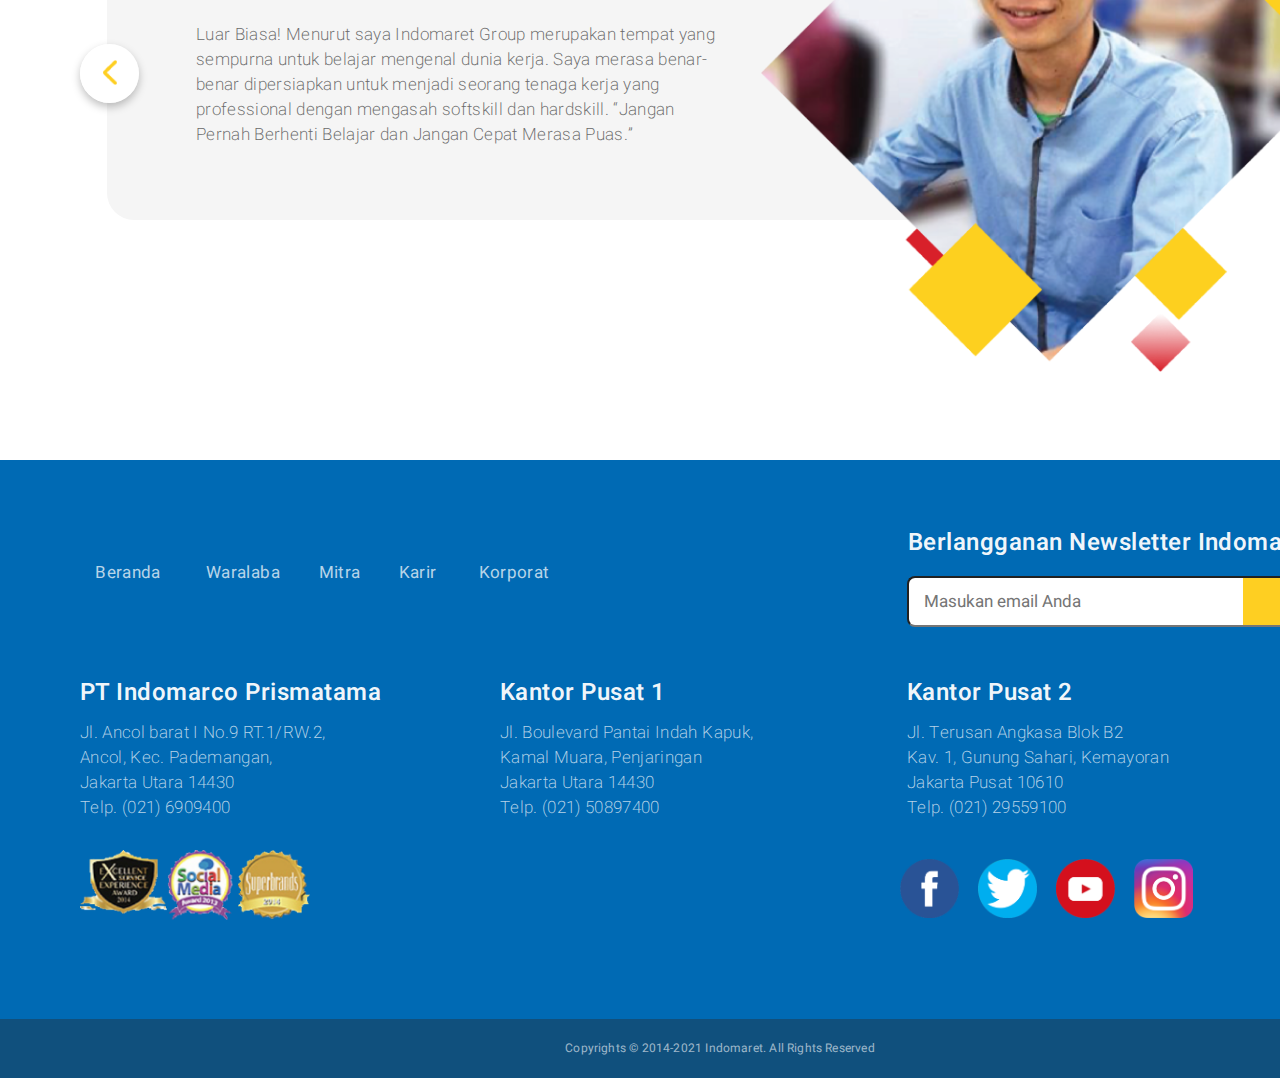
==== commit 5141a0a6: "Upload validated codes" ====
--- a/karir.html
+++ b/karir.html
@@ -1,6 +1,6 @@
 <!--Indomaret Website Group 1(Assignment2)-->
 <!DOCTYPE html>
-<html style="margin: 0;">
+<html style="margin: 0;" lang="id">
 <head>
 	<meta charset="utf-8">
 	<link rel="preconnect" href="https://fonts.gstatic.com">
@@ -14,11 +14,11 @@
 	<nav>
 		<div id="contact"><!--contact info-->
 			<div>
-				<p style="margin-right: 15px; width: 96px;">Hubungi Kami:</p>
+				<div style="margin-right: 15px; width: 96px;">Hubungi Kami:</div>
 				<img src="images/phone.png" alt="Telefon" id="phone"/>
-				<p style="margin-right: 15px; width: 96px;">(021)1500280</p>
+				<div style="margin-right: 15px; width: 96px;">(021)1500280</div>
 				<img src="images/email.png" alt="Surel" id="email"/>
-				<p style="width: 207px;">customercare@klikindomaret.com</p>
+				<div style="width: 207px;">customercare@klikindomaret.com</div>
 			</div>
 		</div>
 		<div id="navigation"><!--main nav bar-->
@@ -47,7 +47,7 @@
 					<div class="square_mitra">
 						<span>Mitra</span>
 					</div>
-					<span>Mitra<img src="images/dropdown_arrow.png"/></span>
+					<span>Mitra<img src="images/dropdown_arrow.png" alt="Navigasi"/></span>
 					<div class="menu_dropdown_mitra">
 						<div class="menu_drop"></div>
 						<div class="menu_drop">Pemasok<hr></div>
@@ -83,78 +83,80 @@
 	</nav>
 
 	<main>
-		<section id="berkarir">
-			<img src="images/building.jpg" alt="Indomaret Building"/>
-			<div id="berkarir_text">
-				<h1>Berkarir di Indomaret</h1>
-				<p>Bergabunglah dengan kami, dan jadi bagian<br> dari perusahaan dengan sektor bisnis<br> terbanyak di Indonesia. </p>
-				<button class="pelajari_selengkapnya">PELAJARI SELENGKAPNYA</button>
-			</div>
-		</section>
-
-		<button id="pelayanan"><!--pelayanan pelanggan button-->
-			<span class="circle"></span>
-			<span class="circle"><img src="images/white_pelayanan.png" alt="Ikon Chat"/><img src="images/yellow_pelayanan.png" id="active_pelayanan" alt="Ikon Chat"/></span>
-			<span id="rectangle"><span id="rectangle_text">Pelayanan pelanggan</span></span>
-		</button>
-
-		<section id="lowongan">
-			<h2>Lowongan Pekerjaan</h2>
-			<div id="top">
-				<div class="cards">  
-					<h3>Magang</h3>
-					<p>Berpeluang untuk memiliki pengalaman kerja bagi mahasiswa dari universitas terkemuka.</p>
-					<button>Lebih lanjut ></button>
-				</div>
-				<div class="cards">  
-					<h3>Management Development Program</h3>
-					<p>Program akselerasi yang mempersiapkan lulusan baru tingkat manajerial di berbagai departemen Indomaret Group.</p>
-					<button>Lebih lanjut ></button>
-				</div>
-				<div class="cards">  
-					<h3>Management Development Program Specialist</h3>
-					<p>Pekerjaan spesialis untuk jurusan tertentu, seperti teknologi informasi, desain visual, dll.</p>
-					<button>Lebih lanjut ></button>
-				</div>
-			</div>
-			
-			<div id="bottom">
-				<div class="cards">  
-					<h3>Profesional</h3>
-					<p>Tersedia untuk anda yang memiliki pengalaman kerja terhadap lowongan perkerjaan yang tersedia di Indomaret<br> Group.</p>
-					<button>Lebih lanjut ></button>
-				</div>
-				<div class="cards">  
-					<h3>Supervisor Trainee Program</h3>
-					<p>Program percepatan karir bagi lulusan baru menuju level pengawas dalam 1 tahun diberbagai departemen/unit bisnis lainnya.</p>
-					<button>Lebih lanjut ></button>
-				</div>
-				<div class="cards">  
-					<h3>Staf</h3>
-					<p>Kesempatan untuk memulai pengalaman berkarir Anda di berbagai departemen dan unit bisnis Indomaret Group.</p>
-					<button>Lebih lanjut ></button>
-				</div>
-			</div>
-		</section>
-		<img src="images/career_bg.png" class="mid_bg" alt="Latar"/>
-		<section id="testimoni"> 
-			<h2>Testimoni</h2> 
-			<button id="lebih_lanjut_testimoni">Lebih lanjut ></button>
-			<div class="redbox">
-				<h3>Delfi</h3>
-			</div> 
-			<div class="greybox"> 
-				<p>Luar Biasa! Menurut saya Indomaret Group merupakan tempat yang sempurna untuk belajar mengenal dunia kerja. Saya merasa benar-benar dipersiapkan untuk menjadi seorang tenaga kerja yang professional dengan mengasah softskill dan hardskill. “Jangan Pernah Berhenti Belajar dan Jangan Cepat Merasa Puas.”</p>
-			</div>
-			<img src="images/testimoni1.png" alt="Testimoni Profile: Delfi" class="testimoni_profile"/>
-			<div id="arrow_buttons">
-			<button class="arrow"> 
-				<span id="left_arrow"><img src="images/yellow_left_arrow.png" alt="Panah Navigasi Kiri"/><img src="images/white_left_arrow.png" class="active_arrow" id="left" alt="Panah Navigasi Kiri"/></span>
+			<section id="berkarir">
+				<img src="images/building.jpg" alt="Indomaret Building"/>
+				<div id="berkarir_text">
+					<h1>Berkarir di Indomaret</h1>
+					<p>Bergabunglah dengan kami, dan jadi bagian<br> dari perusahaan dengan sektor bisnis<br> terbanyak di Indonesia. </p>
+					<button class="pelajari_selengkapnya">PELAJARI SELENGKAPNYA</button>
+				</div>
+			</section>
+
+			<button id="pelayanan"><!--pelayanan pelanggan button-->
+				<span class="circle"></span>
+				<span class="circle"><img src="images/white_pelayanan.png" alt="Ikon Chat"/><img src="images/yellow_pelayanan.png" id="active_pelayanan" alt="Ikon Chat"/></span>
+				<span id="rectangle"><span id="rectangle_text">Pelayanan pelanggan</span></span>
 			</button>
-			<button class="arrow">
-				<span id="right_arrow"><img src="images/yellow_right_arrow.png" alt="Panah Navigasi Kanan"/><img src="images/white_right_arrow.png" class="active_arrow" id="right" alt="Panah Navigasi Kanan"/></span>
-			</button>
-		</div>
+
+			<section id="lowongan">
+				<h2>Lowongan Pekerjaan</h2>
+				<div id="top">
+					<div class="cards">  
+						<h3>Magang</h3>
+						<p>Berpeluang untuk memiliki pengalaman kerja bagi mahasiswa dari universitas terkemuka.</p>
+						<button>Lebih lanjut ></button>
+					</div>
+					<div class="cards">  
+						<h3>Management Development Program</h3>
+						<p>Program akselerasi yang mempersiapkan lulusan baru tingkat manajerial di berbagai departemen Indomaret Group.</p>
+						<button>Lebih lanjut ></button>
+					</div>
+					<div class="cards">  
+						<h3>Management Development Program Specialist</h3>
+						<p>Pekerjaan spesialis untuk jurusan tertentu, seperti teknologi informasi, desain visual, dll.</p>
+						<button>Lebih lanjut ></button>
+					</div>
+				</div>
+				
+				<div id="bottom">
+					<div class="cards">  
+						<h3>Profesional</h3>
+						<p>Tersedia untuk anda yang memiliki pengalaman kerja terhadap lowongan perkerjaan yang tersedia di Indomaret<br> Group.</p>
+						<button>Lebih lanjut ></button>
+					</div>
+					<div class="cards">  
+						<h3>Supervisor Trainee Program</h3>
+						<p>Program percepatan karir bagi lulusan baru menuju level pengawas dalam 1 tahun diberbagai departemen/unit bisnis lainnya.</p>
+						<button>Lebih lanjut ></button>
+					</div>
+					<div class="cards">  
+						<h3>Staf</h3>
+						<p>Kesempatan untuk memulai pengalaman berkarir Anda di berbagai departemen dan unit bisnis Indomaret Group.</p>
+						<button>Lebih lanjut ></button>
+					</div>
+				</div>
+			</section>
+			<img src="images/career_bg.png" class="mid_bg" alt="Latar"/>
+
+			<section id="testimoni"> 
+				<h2>Testimoni</h2> 
+				<button id="lebih_lanjut_testimoni">Lebih lanjut ></button>
+				<div class="redbox">
+					<h3>Delfi</h3>
+				</div> 
+				<div class="greybox"> 
+					<p>Luar Biasa! Menurut saya Indomaret Group merupakan tempat yang sempurna untuk belajar mengenal dunia kerja. Saya merasa benar-benar dipersiapkan untuk menjadi seorang tenaga kerja yang professional dengan mengasah softskill dan hardskill. “Jangan Pernah Berhenti Belajar dan Jangan Cepat Merasa Puas.”</p>
+				</div>
+				<img src="images/testimoni1.png" alt="Testimoni Profile: Delfi" class="testimoni_profile"/>
+				<div id="arrow_buttons">
+				<button class="arrow"> 
+					<span id="left_arrow"><img src="images/yellow_left_arrow.png" alt="Panah Navigasi Kiri"/><img src="images/white_left_arrow.png" class="active_arrow" id="left" alt="Panah Navigasi Kiri"/></span>
+				</button>
+				<button class="arrow">
+					<span id="right_arrow"><img src="images/yellow_right_arrow.png" alt="Panah Navigasi Kanan"/><img src="images/white_right_arrow.png" class="active_arrow" id="right" alt="Panah Navigasi Kanan"/></span>
+				</button>
+				</div>
+			</section>
 	</main>
 
 	<footer>
@@ -201,10 +203,10 @@
 		</section>
 
 		<section class="socmed">
-			<a href="https://www.facebook.com/IndomaretMudahdanHemat/" target=”_blank”><img src="images/facebook.png" alt="Facebook"/></a>
-			<a href="https://twitter.com/indomaret?lang=en" target=”_blank”><img src="images/twitter.png" alt="Twitter"/></a>
-			<a href="https://www.youtube.com/channel/UCDfDwRm4uwDrym-dFgs7_EQ" target=”_blank”><img src="images/youtube.png" alt="Youtube"/></a>
-			<a href="https://www.instagram.com/indomaret/?hl=en" target=”_blank”><img src="images/instagram.png" alt="Instagram"/></a>
+			<a href="https://www.facebook.com/IndomaretMudahdanHemat/" target="_blank"><img src="images/facebook.png" alt="Facebook"/></a>
+			<a href="https://twitter.com/indomaret?lang=en" target="_blank"><img src="images/twitter.png" alt="Twitter"/></a>
+			<a href="https://www.youtube.com/channel/UCDfDwRm4uwDrym-dFgs7_EQ" target="_blank"><img src="images/youtube.png" alt="Youtube"/></a>
+			<a href="https://www.instagram.com/indomaret/?hl=en" target="_blank"><img src="images/instagram.png" alt="Instagram"/></a>
 		</section>
 
 		<section class="copyright">
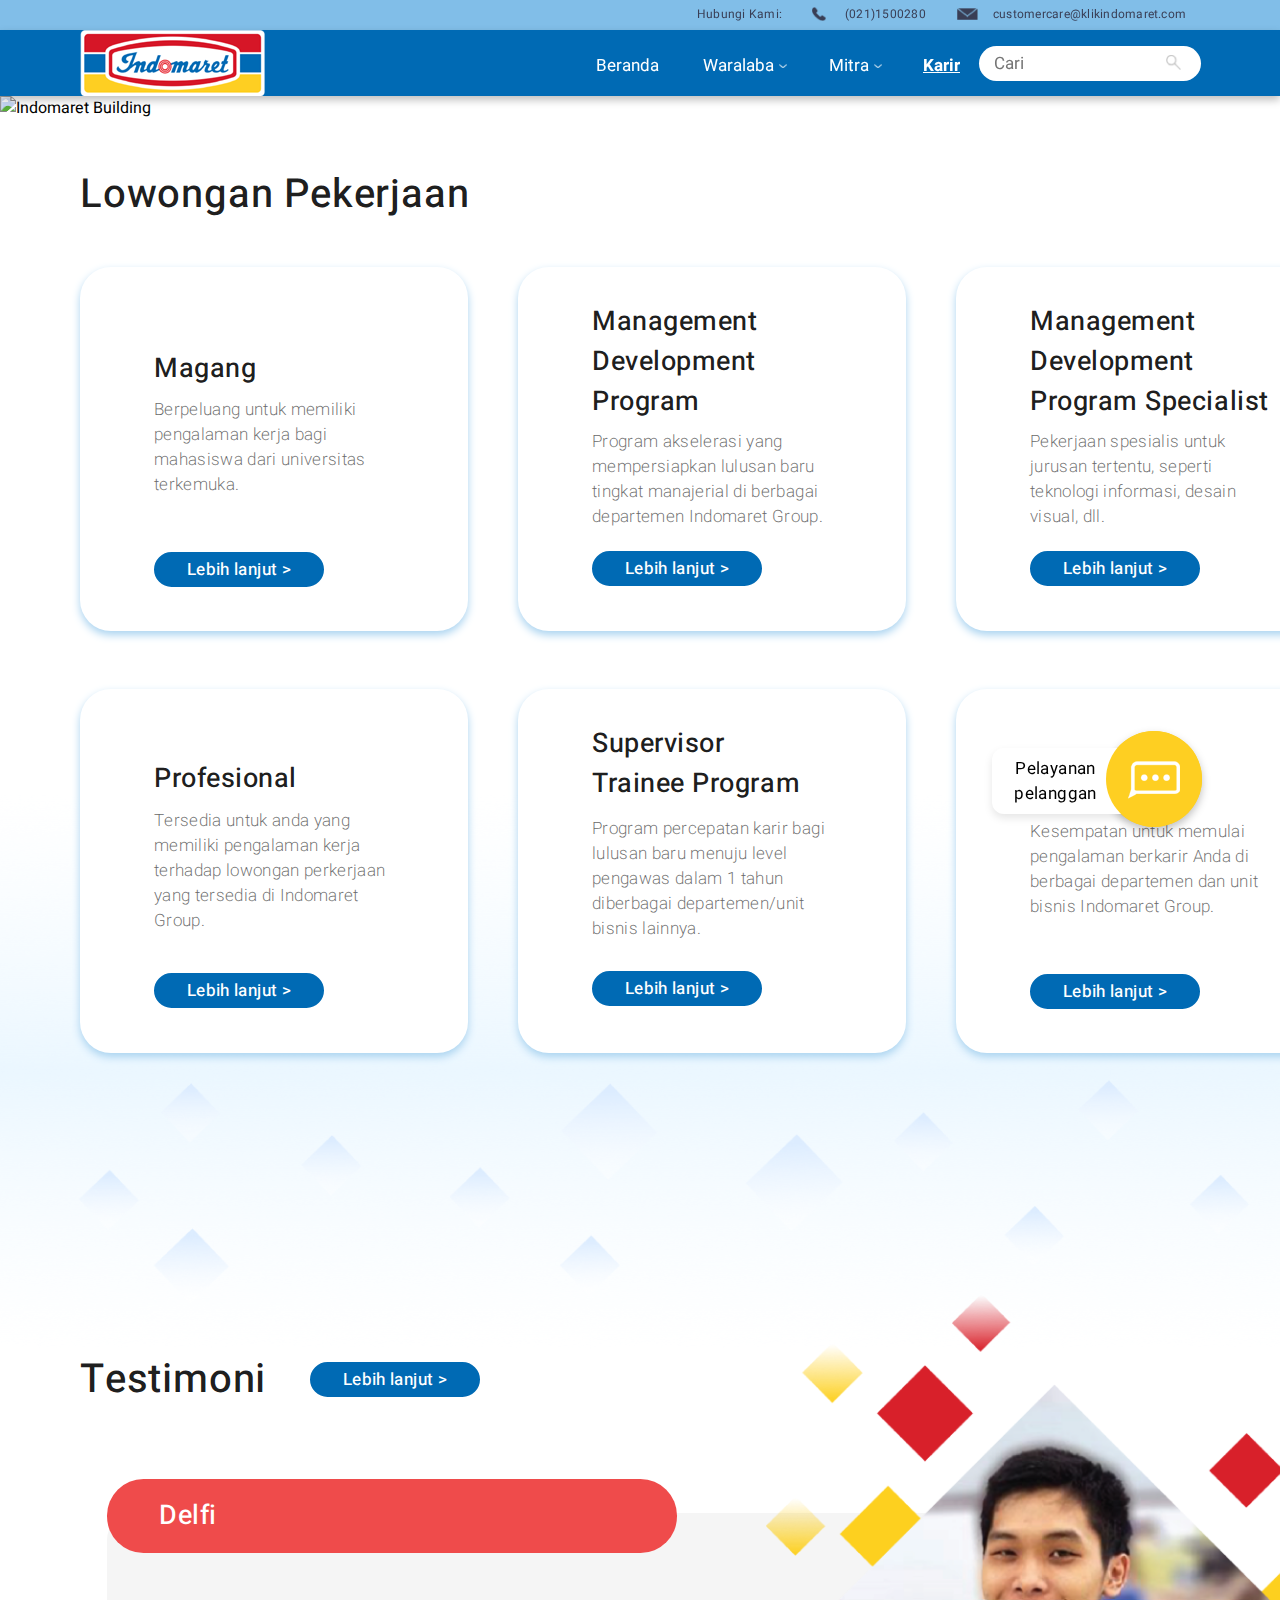
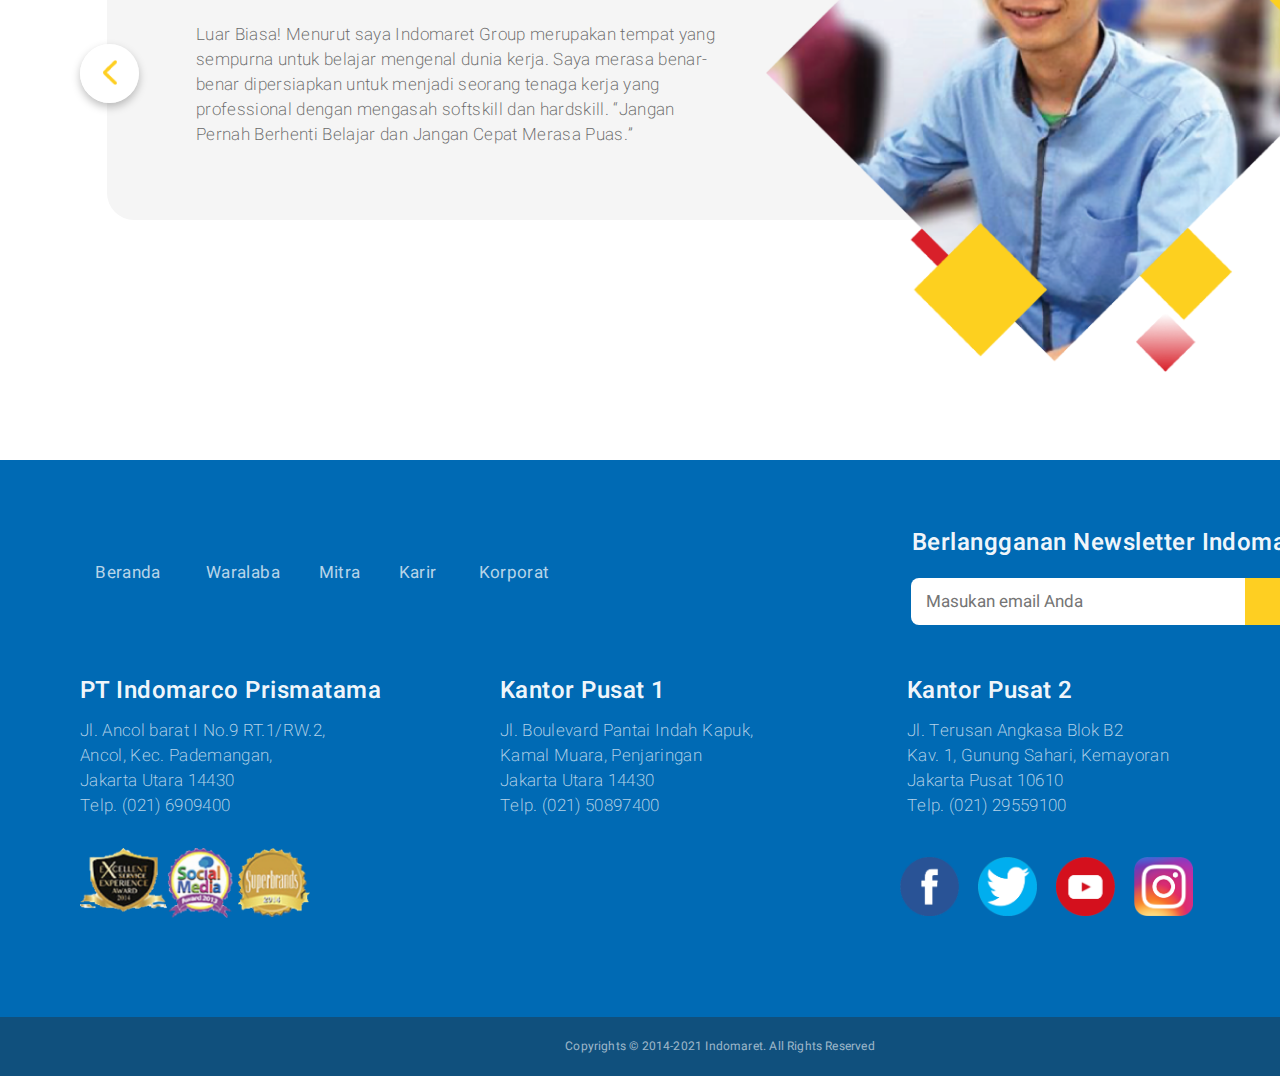
==== commit 4cd3ba04: "UPdate karir" ====
--- a/karir.html
+++ b/karir.html
@@ -38,7 +38,7 @@
 						<div class="menu_drop">Keuntungan<hr></div>
 						<div class="menu_drop">Investasi<hr></div>
 						<div class="menu_drop">Pendaftaran<hr></div>
-						<div class="menu_drop" style="border-bottom: none">Testimoni</div>
+						<div class="menu_drop" style="border-bottom: none;">Testimoni</div>
 						<div class="menu_drop"></div>
 					</div>
 				</div>
@@ -53,12 +53,12 @@
 						<div class="menu_drop">Pemasok<hr></div>
 						<div class="menu_drop">Properti & Lokasi<hr></div>
 						<div class="menu_drop">Sewa Teras<hr></div>
-						<div class="menu_drop" style="border-bottom: none">Pendaftaran ATM</div>
-						<div class="menu_drop"></div>
-					</div>
-				</div>
-				
-				<div class="menu" id="karir"><a href="karir.html" class="current">Karir</a></div>
+						<div class="menu_drop" style="border-bottom: none;">Pendaftaran ATM</div>
+						<div class="menu_drop"></div>
+					</div>
+				</div>
+				
+				<div class="menu" id="karir"><a href="karir.html" class="current" style="font-weight: 700; text-decoration: underline;">Karir</a></div>
 				
 				<div class="menu" id="korporat">
 					<div class="square_korporat">
@@ -70,7 +70,7 @@
 						<div class="menu_drop">Pusat Distribusi<hr></div>
 						<div class="menu_drop">Gerai & Pemasaran<hr></div>
 						<div class="menu_drop">Penghargaan<hr></div>
-						<div class="menu_drop" style="border-bottom: none">Pendaftaran ATM</div>
+						<div class="menu_drop" style="border-bottom: none;">Pendaftaran ATM</div>
 						<div class="menu_drop"></div>
 					</div>
 				</div>
--- a/assets/karir.css
+++ b/assets/karir.css
@@ -35,9 +35,8 @@
 	border: 3px solid #FFFFFF;
 	box-sizing: border-box;
 	border-radius: 20px;
-	box-sizing: border-box;
 	width: 281px;
-	height: 34px;
+	height: 37px;
 	font-weight: 500;
 	font-size: 17px;
 	line-height: 25px;
@@ -46,6 +45,8 @@
 	cursor: pointer;
 	margin-left: 80px;
 	margin-top: 28px;
+	padding-top: 2px;
+	padding-bottom: 2px;
 }
 
 button.pelajari_selengkapnya:hover{
@@ -288,7 +289,7 @@
 img.testimoni_profile{ 
 	width: 577px;
 	margin-top: -525px;
-	margin-left: 681px;
+	margin-left: 686px;
  }
 
 #arrow_buttons{
@@ -346,7 +347,7 @@
 
 #right_arrow{
 	float: right;
-	margin-left: 1140px;
+	margin-left: 1143px;
 	z-index: 2;
 }
 
